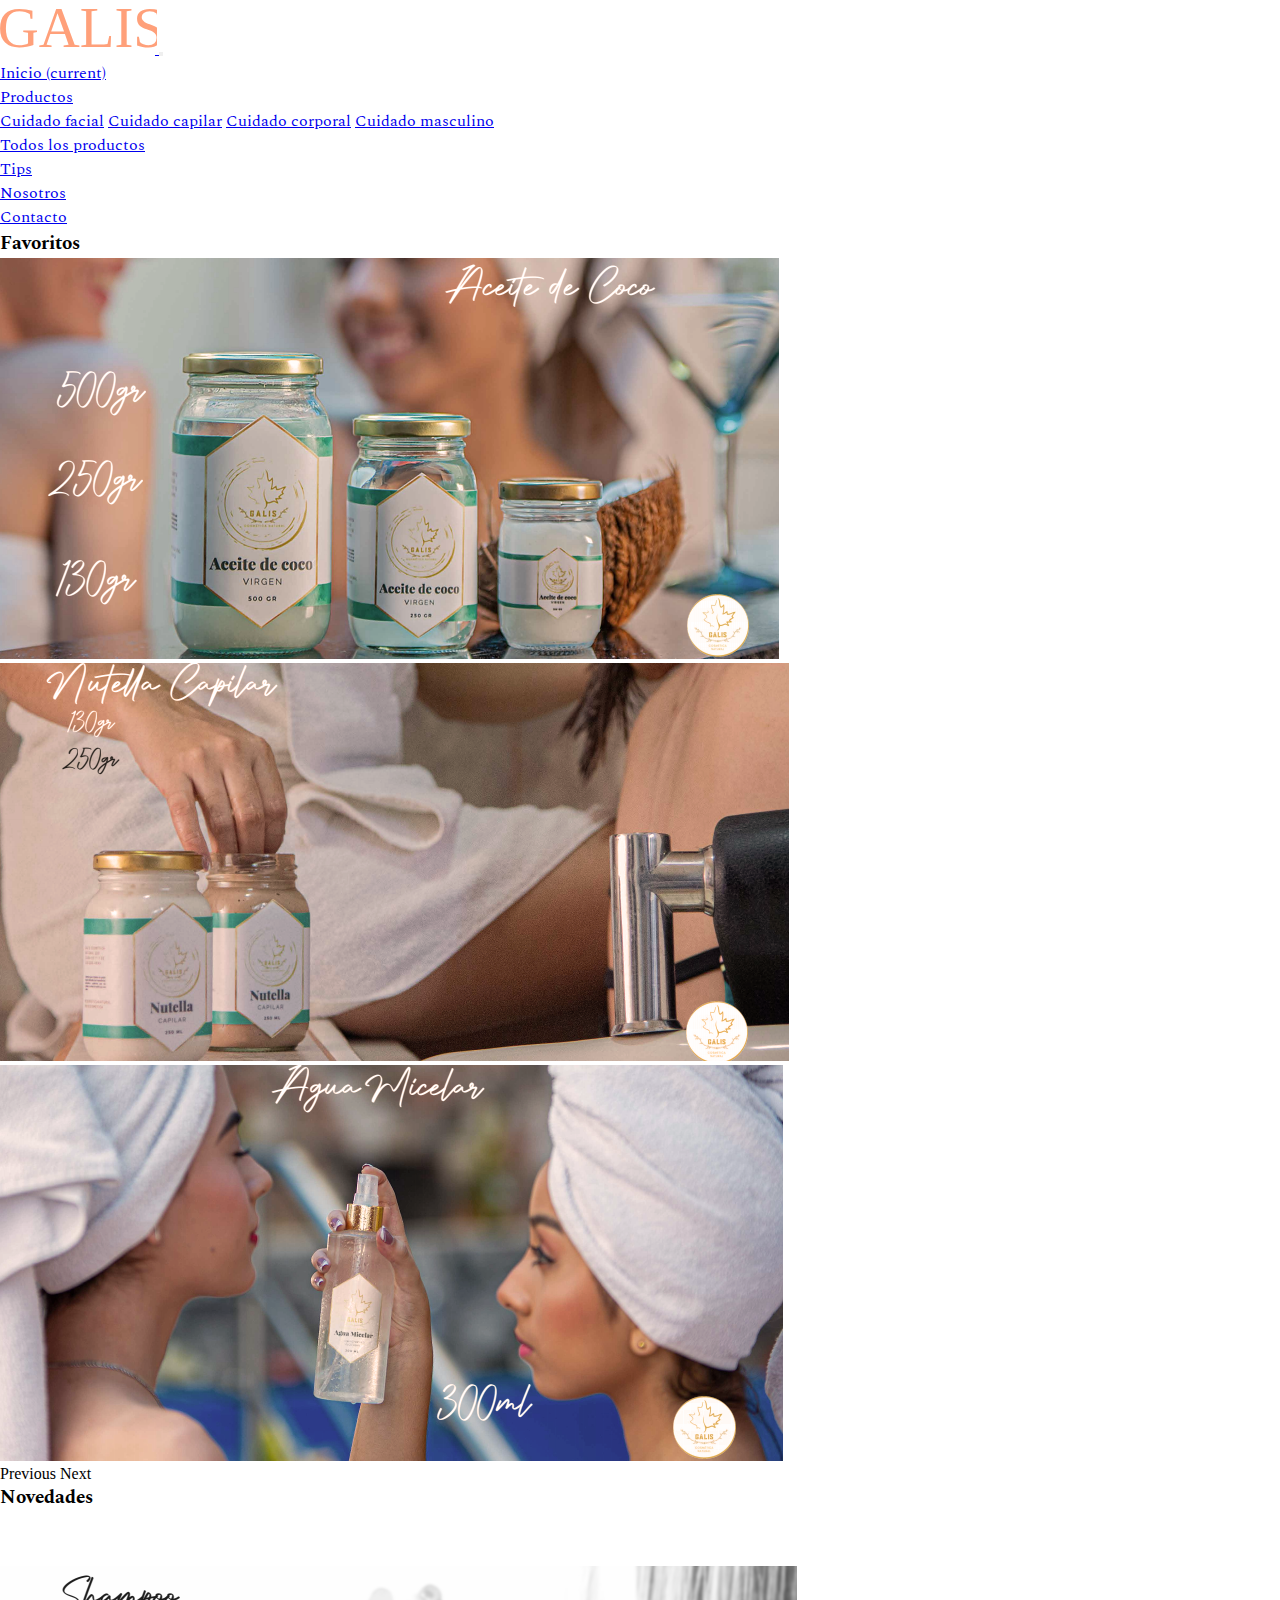
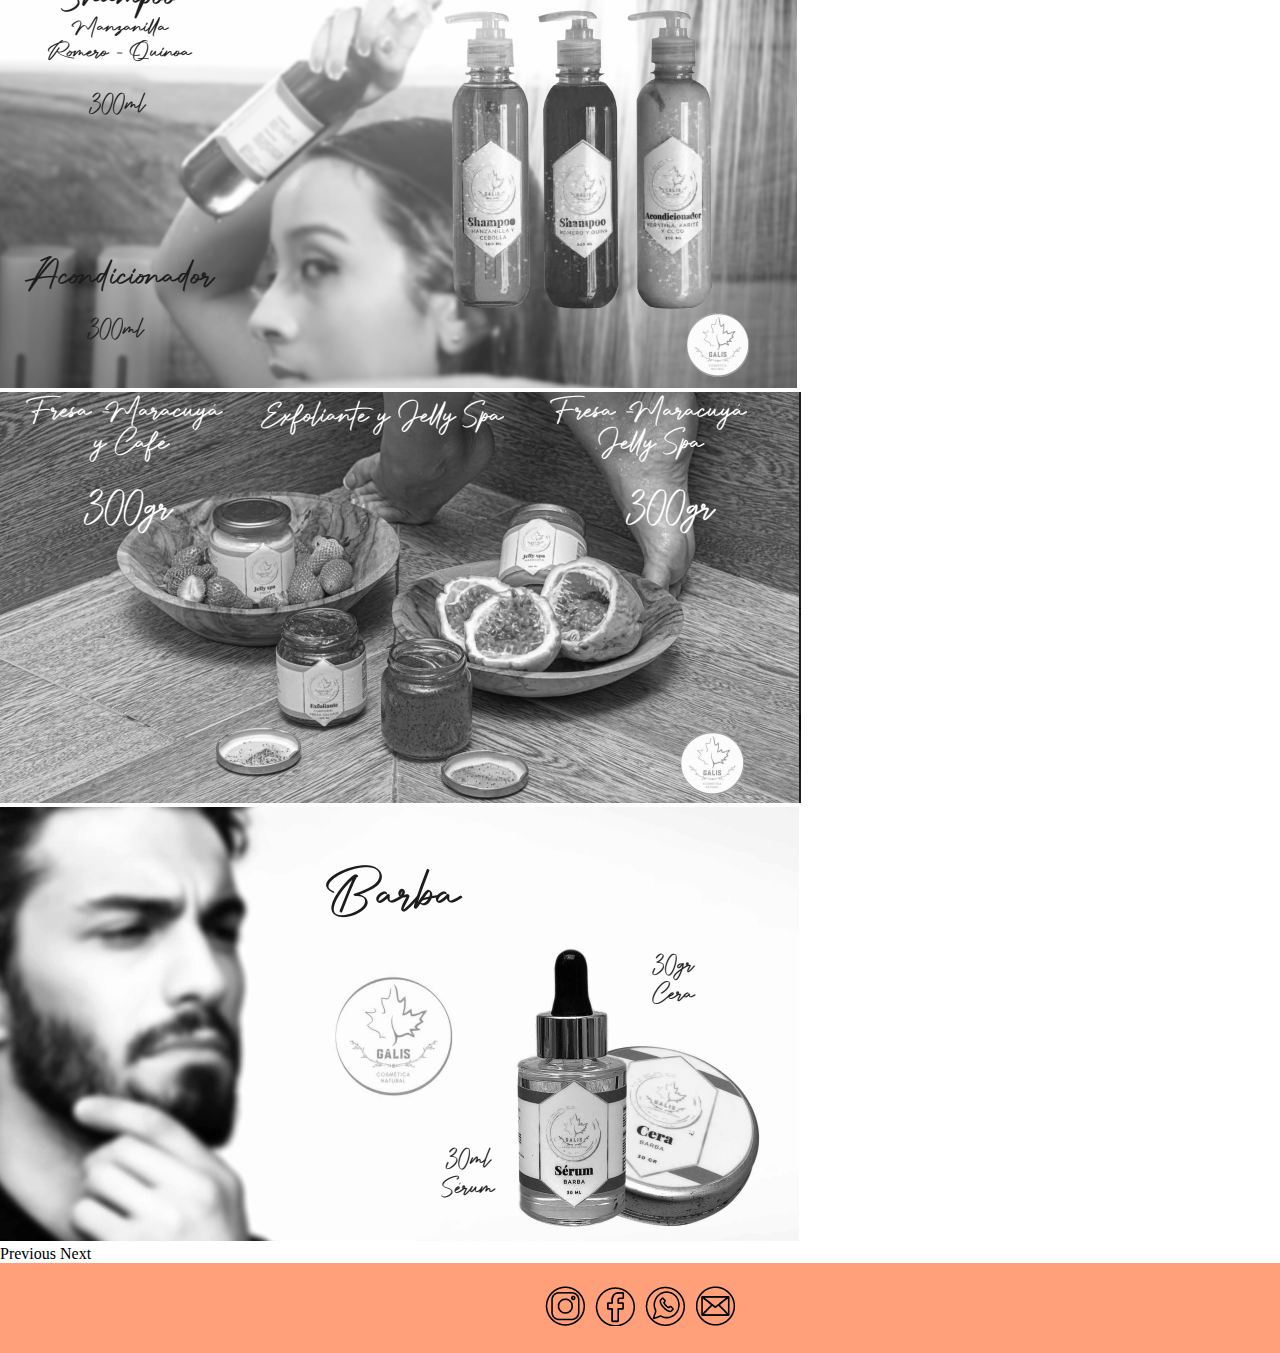
==== index.html @ bc73b0d0 "se hizo responsive el inicio" ====
<!DOCTYPE html>
<html lang="es">
<head>
	<meta charset="UTF-8">
	<meta name="viewport" content="width=device-width, initial-scale=1.0">
	<title>Galis | Cosmética Natural</title>
	<meta name="description" content="Galis es una tienda de cosmética natural que distribuiye productos para el cuidado de la piel, elaborados de manera artesanal pensando siempre en tu salud.">
	<meta name="keywords" content="galis, cosmética natural, productos artesanales, aceite de coco, agua micelar, shampoo, nutella capilar, serum para barba, exfoliantes corporales, salud, belleza.">
	<!-- favicon -->
	<link rel="icon" href="recursos/isotipogalis.svg">
	<!-- css bootstrap -->
	<link rel="stylesheet" href="https://cdn.jsdelivr.net/npm/bootstrap@4.6.0/dist/css/bootstrap.min.css" integrity="sha384-B0vP5xmATw1+K9KRQjQERJvTumQW0nPEzvF6L/Z6nronJ3oUOFUFpCjEUQouq2+l" crossorigin="anonymous">
	<!-- css personal -->
	<link rel="stylesheet" href="css/main.css">
	
</head>
<body>
	<header>
		<!-- comienza nav -->
			<nav class="navbar navbar-expand-lg navbar-light bg-light">
			  <a class="navbar-brand" href="index.html">
			  	<img src="recursos/letranegra.svg" alt="logotipo Galis">
			  </a>
			  <button class="navbar-toggler" type="button" data-toggle="collapse" data-target="#navbarSupportedContent" aria-controls="navbarSupportedContent" aria-expanded="false" aria-label="Toggle navigation">
			    <span class="navbar-toggler-icon"></span>
			  </button>

			  <div class="collapse navbar-collapse" id="navbarSupportedContent">
			    <ul class="navbar-nav ml-auto">
			      <li class="nav-item">
			        <a class="nav-link" href="index.html">Inicio <span class="sr-only">(current)</span></a>
			      </li>
			      <li class="nav-item dropdown">
			        <a class="nav-link dropdown-toggle" href="paginas/productos/index.html" id="navbarDropdown" role="button" data-toggle="dropdown" aria-haspopup="true" aria-expanded="false">
			          Productos
			        </a>
			        <div class="dropdown-menu" aria-labelledby="navbarDropdown">			          
			          <a class="dropdown-item" href="paginas/productos/cuidadofacial.html">Cuidado facial</a>
			          <a class="dropdown-item" href="paginas/productos/cuidadocapilar.html">Cuidado capilar</a>
			          <a class="dropdown-item" href="paginas/productos/cuidadocorporal.html">Cuidado corporal</a>
			          <a class="dropdown-item" href="paginas/productos/cuidadomasculino.html">Cuidado masculino</a>
			          <div class="dropdown-divider"></div>
					  <a class="dropdown-item" href="paginas/productos/index.html">Todos los productos</a>
			        </div>
			         <li class="nav-item">
			        <a class="nav-link" href="paginas/tips.html">Tips</a>
			      </li>
			       <li class="nav-item">
			        <a class="nav-link" href="paginas/nosotros.html">Nosotros</a>
			      </li>
			       <li class="nav-item">
			        <a class="nav-link" href="paginas/contacto.html">Contacto</a>
			      </li>
			      </li>			      
			    </ul>
			  </div>
			</nav>
		<!-- termina nav -->
	</header>
	<main>
	<div class="index__main--height">
		<!-- inicia carrusel favoritos-->
		<section >
			<div id="carouselExampleControls" class="carousel slide m-1" data-ride="carousel">
			  <div class="carousel-inner">
			  	<h1 class="text-center m-2">Favoritos</h1>
			    <div class="carousel-item active">
			      <img src="recursos/aceitedecococarrusel.PNG" class="d-block w-100 img-fluid" alt="aceites de coco">
			    </div>
			    <div class="carousel-item">
			      <img src="recursos/nutellacapilarcarrusel.PNG" class="d-block w-100 img-fluid" alt="nutella capilar">
			    </div>
			    <div class="carousel-item">
			      <img src="recursos/aguamicelarcarrusel.PNG" class="d-block w-100 img-fluid" alt="agua micelar">
			    </div>
			  </div>
			  <a class="carousel-control-prev" href="#carouselExampleControls" role="button" data-slide="prev">
			    <span class="carousel-control-prev-icon" aria-hidden="true"></span>
			    <span class="sr-only">Previous</span>
			  </a>
			  <a class="carousel-control-next" href="#carouselExampleControls" role="button" data-slide="next">
			    <span class="carousel-control-next-icon" aria-hidden="true"></span>
			    <span class="sr-only">Next</span>
			  </a>
			</div>
		</section>
		<!-- termina carrusel favoritos-->

		<!-- inicia carrusel novedades-->
		<section >
			<div id="carouselExampleIndicators" class="carousel slide m-1" data-ride="carousel">
				<h2 class="text-center m-2">Novedades</h2>
			  <ol class="carousel-indicators">
			    <li data-target="#carouselExampleIndicators" data-slide-to="0" class="active"></li>
			    <li data-target="#carouselExampleIndicators" data-slide-to="1"></li>
			    <li data-target="#carouselExampleIndicators" data-slide-to="2"></li>
			  </ol>
			  <div class="carousel-inner">
			    <div class="carousel-item active">
			      <img src="recursos/shampoocarrusel.png" class="d-block w-100 img-fluid" alt="shampoo artesnal">
			    </div>
			    <div class="carousel-item">
			      <img src="recursos/exfoliantescorporalescarrusel.png" class="d-block w-100 img-fluid" alt="exfoliantes corporales">
			    </div>
			    <div class="carousel-item">
			      <img src="recursos/serumbarbacarrusel.png" class="d-block w-100 img-fluid" alt="serum para barba">
			    </div>
			  </div>
			  <a class="carousel-control-prev" href="#carouselExampleIndicators" role="button" data-slide="prev">
			    <span class="carousel-control-prev-icon" aria-hidden="true"></span>
			    <span class="sr-only">Previous</span>
			  </a>
			  <a class="carousel-control-next" href="#carouselExampleIndicators" role="button" data-slide="next">
			    <span class="carousel-control-next-icon" aria-hidden="true"></span>
			    <span class="sr-only">Next</span>
			  </a>
			</div>
		</section>
		<!-- termina carrusel novedades-->
	</div>
	</main>
	<footer>
		<!-- inician inconos -->
		<section>
			<a href="https://www.instagram.com/galistiendaonline/?hl=es-la" target="_plant"><img src="recursos/iconoinstagram.png" alt="icono instagram"></a>
			<a href="https://www.facebook.com/galistiendaonline-107827450913265" target="_plant"><img src="recursos/iconofacebook.png" alt="icono facebook"></a>
			<a href="https://api.whatsapp.com/send/?phone=573147362661&text&app_absent=0" target="_plant"><img src="recursos/iconowhatsapp.png" alt="icono whatsapp"></a>
			<a href="mailto:galiscosmeticanatural@gmail.com" target="_plant"><img src="recursos/iconocorreo.png" alt="icono correo"></a>
		</section>
		<!-- terminan iconos -->
	</footer>
	<!-- scripts jQuery - JavaScript -->
	<script src="https://code.jquery.com/jquery-3.5.1.slim.min.js" integrity="sha384-DfXdz2htPH0lsSSs5nCTpuj/zy4C+OGpamoFVy38MVBnE+IbbVYUew+OrCXaRkfj" crossorigin="anonymous"></script>
	<script src="https://cdn.jsdelivr.net/npm/bootstrap@4.6.0/dist/js/bootstrap.bundle.min.js" integrity="sha384-Piv4xVNRyMGpqkS2by6br4gNJ7DXjqk09RmUpJ8jgGtD7zP9yug3goQfGII0yAns" crossorigin="anonymous"></script>
</body>
</html>
---- css/main.css ----
/* reset */
@import url("https://fonts.googleapis.com/css2?family=Karla:ital,wght@0,300;0,500;0,700;1,300&family=Spectral:ital,wght@0,200;0,400;0,500;0,700;1,400&display=swap");
* {
  margin: 0;
  padding: 0; }

/* variables */
/* imports */
/* header */
header nav {
  font-family: "Spectral", serif; }
  header nav a img {
    height: 6vh; }
    header nav a img:hover {
      transform: scale(1.03, 1.03);
      transition: 0.5s; }

/* index productos */
main section a {
  text-decoration: none;
  color: black;
  text-transform: none; }

.products {
  display: grid;
  grid-template-columns: repeat(2, 1fr);
  grid-template-rows: repeat(5, 1fr);
  grid-column-gap: 10px;
  grid-row-gap: 10px;
  justify-items: center;
  align-items: center;
  margin: 20px; }

.products__image--size {
  width: 45vw;
  border-radius: 10px; }
  .products__image--size:hover {
    transform: scale(1.02, 1.02);
    transition: 0.5s; }

.products__paragraph--boxmodeling {
  font-family: "Karla", sans-serif;
  font-size: 1em;
  text-align: center;
  text-transform: capitalize; }

@media only screen and (min-width: 770px) {
  .products {
    grid-template-columns: repeat(3, 1fr);
    grid-template-rows: repeat(4, 1fr); }
  .products__image--size {
    width: 30vw; } }

@media only screen and (min-width: 1200px) {
  .products {
    grid-template-columns: repeat(4, 1fr);
    grid-template-rows: repeat(3, 1fr); }
  .products__image--size {
    width: 18vw; } }

/*  */
/*index*/
.index__main--height {
  height: 79vh; }

@media only screen and (min-width: 351px) {
  .index__main--height {
    height: auto; } }

/* titulos */
h1, h2 {
  font-family: "Spectral", serif;
  font-size: 1.2em;
  text-align: left; }

h3 {
  font-family: "Spectral", serif;
  font-size: 1.4em;
  text-transform: capitalize;
  text-align: left;
  font-weight: 600;
  color: #FFA07A; }

/* decoracion de parrafos */
.decoration__p {
  font-family: "Spectral", serif;
  font-weight: 600;
  font-size: 1.2em;
  color: #FFA07A;
  text-transform: capitalize; }

/* pagina error 404 */
.bg--error404 {
  background-image: url(../recursos/error404sm.gif);
  background-size: cover;
  height: 100vh; }

.heigth--100 {
  height: 100vh; }

.btn--position {
  display: flex;
  justify-content: center;
  align-items: flex-end; }

.footer--background {
  background-color: #EDF2DA; }

@media only screen and (min-width: 1200px) {
  .bg--error404 {
    background-image: url(../recursos/error404xl.gif);
    background-size: cover;
    height: 100vh; } }

/* footer */
footer {
  background-color: #FFA07A;
  height: 10vh; }
  footer section {
    height: 100%;
    display: flex;
    justify-content: center;
    align-items: center; }
    footer section img {
      margin: 5px; }
      footer section img:hover {
        transform: scale(1.02, 1.02);
        transition: 0.5s; }
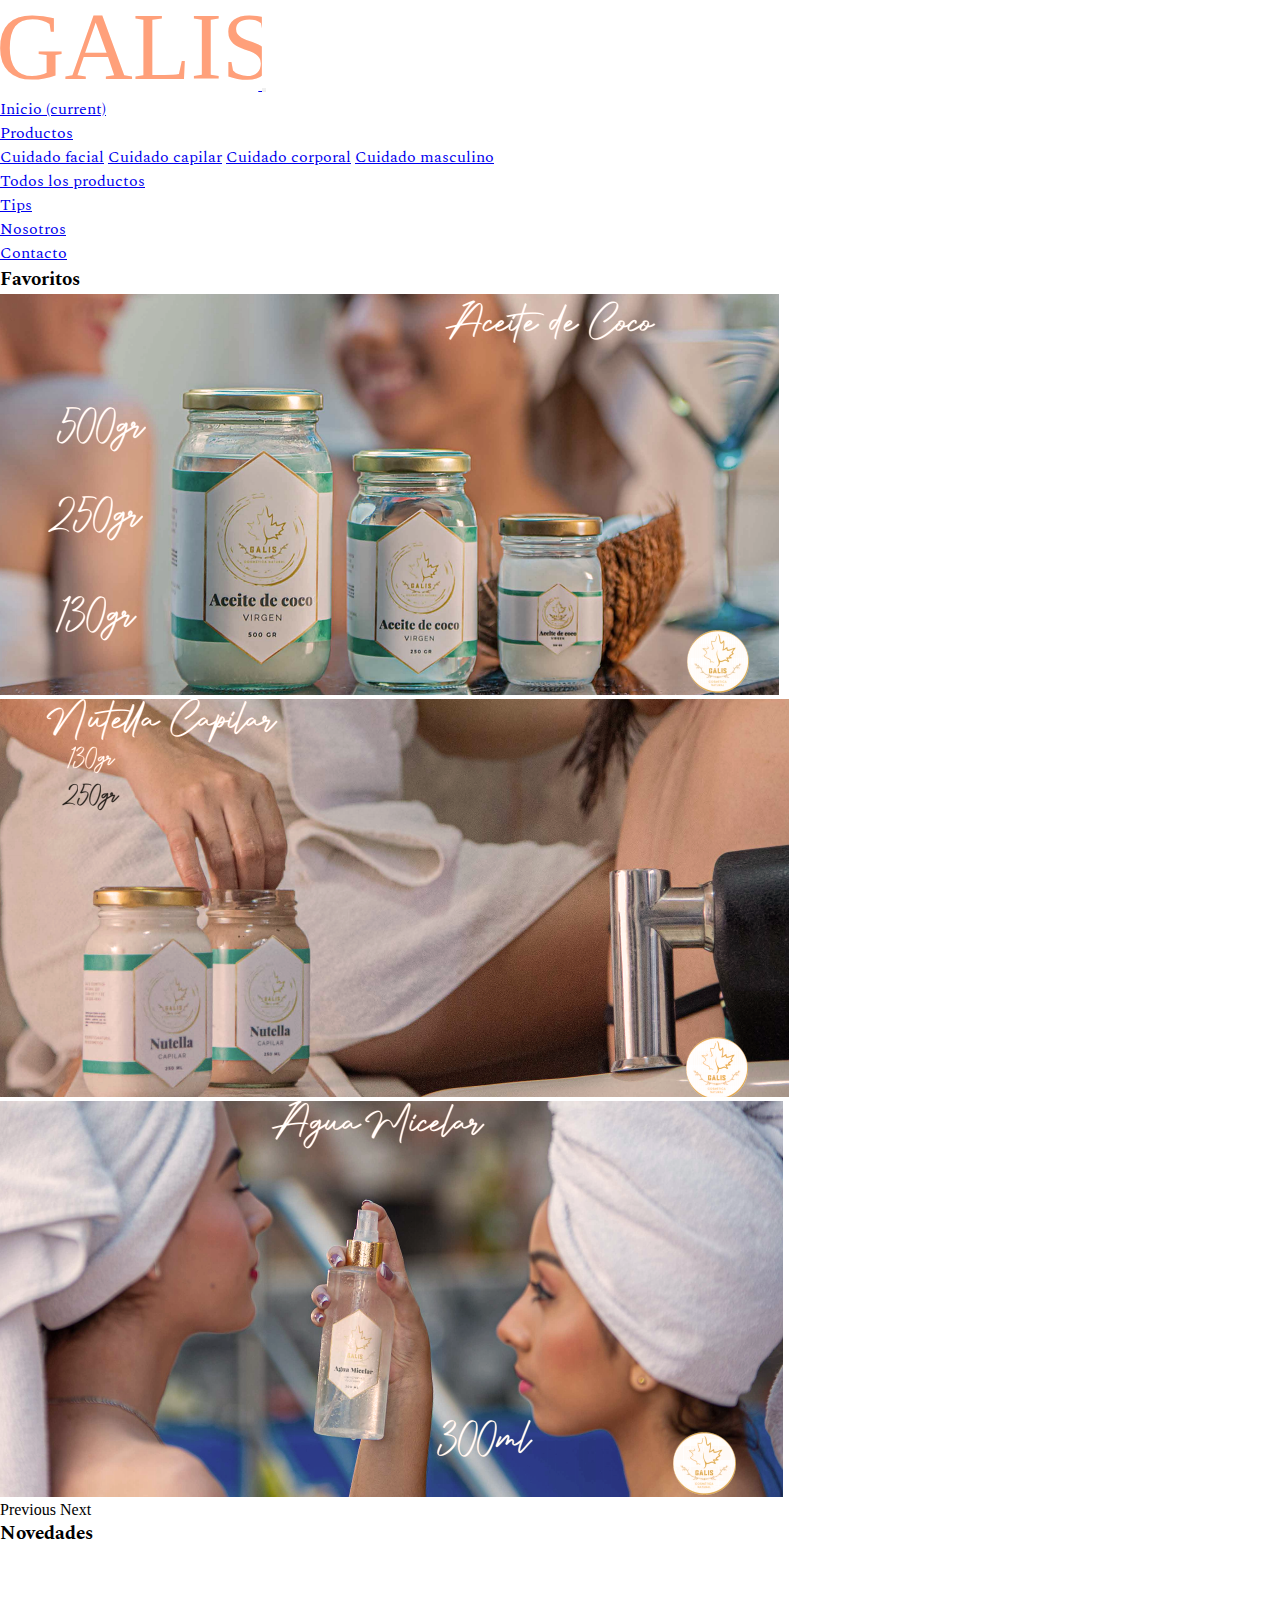
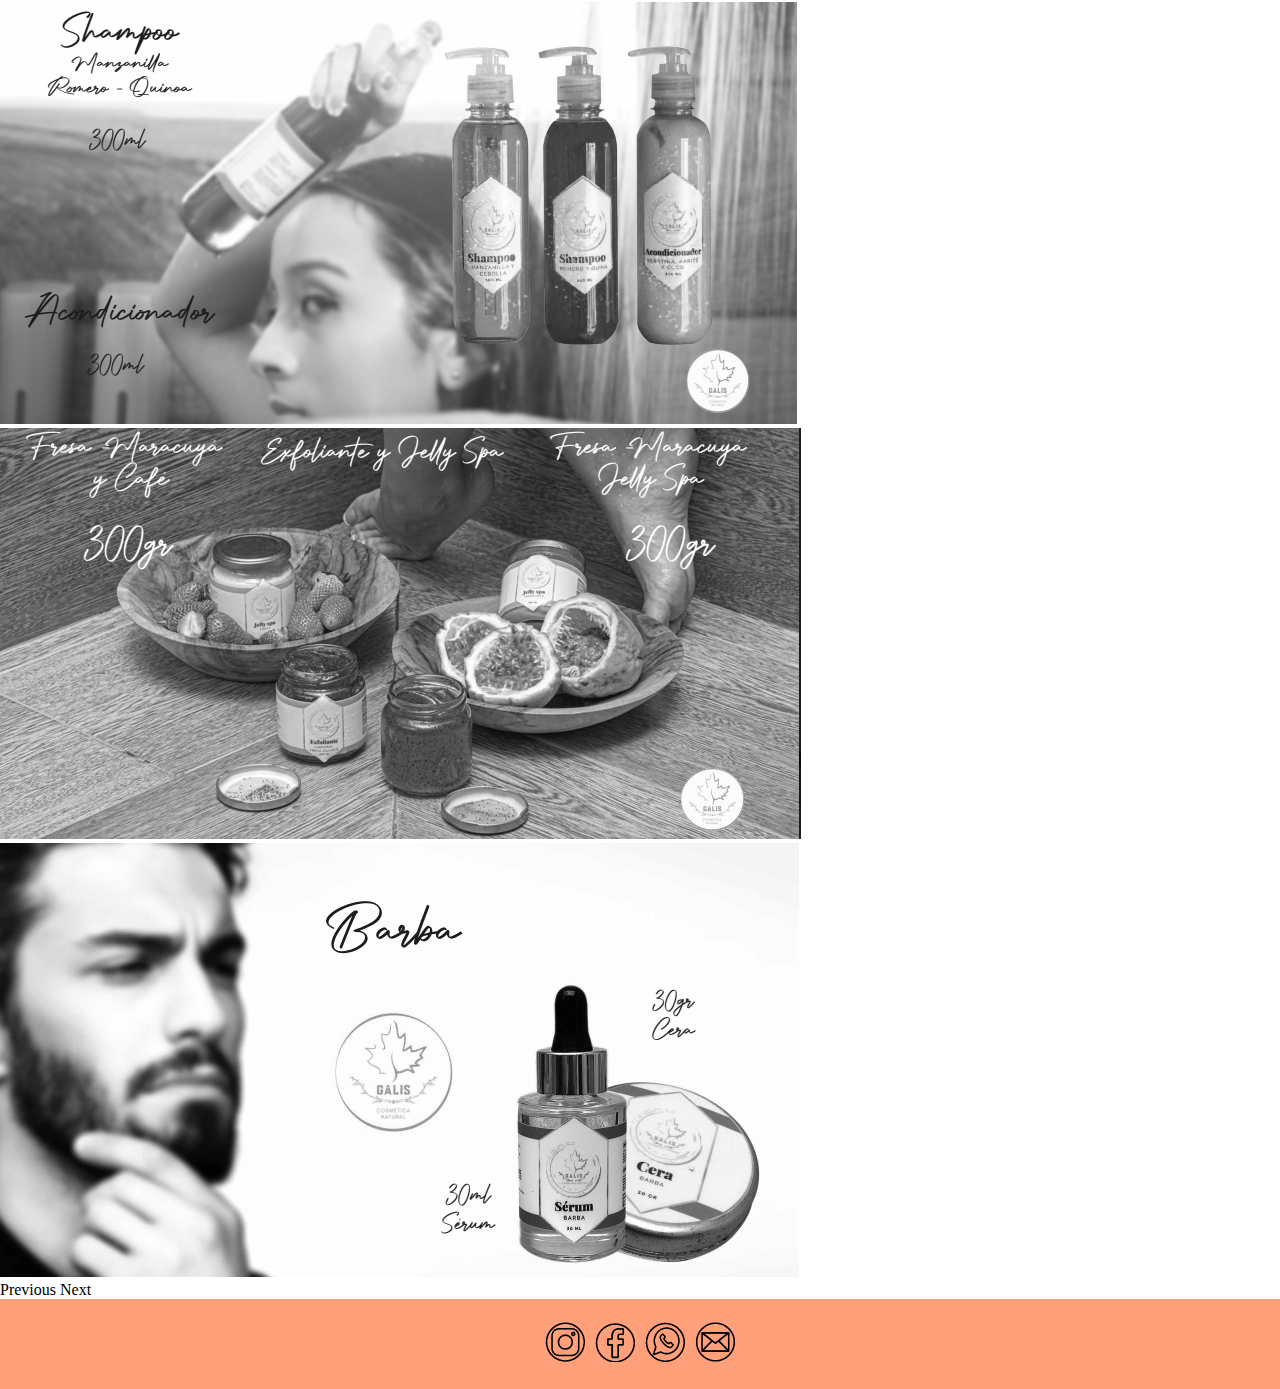
==== commit 1a1b06f6: "se agrego contenido a tips y se hicieron responsive todas las paginas de productos" ====
--- a/index.html
+++ b/index.html
@@ -61,17 +61,17 @@
 	<div class="index__main--height">
 		<!-- inicia carrusel favoritos-->
 		<section >
-			<div id="carouselExampleControls" class="carousel slide m-1" data-ride="carousel">
+			<div id="carouselExampleControls" class="carousel slide m-1 mx-2" data-ride="carousel">
 			  <div class="carousel-inner">
 			  	<h1 class="text-center m-2">Favoritos</h1>
 			    <div class="carousel-item active">
-			      <img src="recursos/aceitedecococarrusel.PNG" class="d-block w-100 img-fluid" alt="aceites de coco">
+			      <img src="recursos/aceitedecococarrusel.PNG" class="d-block w-100 img-fluid rounded" alt="aceites de coco">
 			    </div>
 			    <div class="carousel-item">
-			      <img src="recursos/nutellacapilarcarrusel.PNG" class="d-block w-100 img-fluid" alt="nutella capilar">
+			      <img src="recursos/nutellacapilarcarrusel.PNG" class="d-block w-100 img-fluid rounded" alt="nutella capilar">
 			    </div>
 			    <div class="carousel-item">
-			      <img src="recursos/aguamicelarcarrusel.PNG" class="d-block w-100 img-fluid" alt="agua micelar">
+			      <img src="recursos/aguamicelarcarrusel.PNG" class="d-block w-100 img-fluid rounded" alt="agua micelar">
 			    </div>
 			  </div>
 			  <a class="carousel-control-prev" href="#carouselExampleControls" role="button" data-slide="prev">
@@ -88,7 +88,7 @@
 
 		<!-- inicia carrusel novedades-->
 		<section >
-			<div id="carouselExampleIndicators" class="carousel slide m-1" data-ride="carousel">
+			<div id="carouselExampleIndicators" class="carousel slide m-1 mx-2" data-ride="carousel">
 				<h2 class="text-center m-2">Novedades</h2>
 			  <ol class="carousel-indicators">
 			    <li data-target="#carouselExampleIndicators" data-slide-to="0" class="active"></li>
@@ -97,13 +97,13 @@
 			  </ol>
 			  <div class="carousel-inner">
 			    <div class="carousel-item active">
-			      <img src="recursos/shampoocarrusel.png" class="d-block w-100 img-fluid" alt="shampoo artesnal">
+			      <img src="recursos/shampoocarrusel.png" class="d-block w-100 img-fluid rounded" alt="shampoo artesnal">
 			    </div>
 			    <div class="carousel-item">
-			      <img src="recursos/exfoliantescorporalescarrusel.png" class="d-block w-100 img-fluid" alt="exfoliantes corporales">
+			      <img src="recursos/exfoliantescorporalescarrusel.png" class="d-block w-100 img-fluid rounded" alt="exfoliantes corporales">
 			    </div>
 			    <div class="carousel-item">
-			      <img src="recursos/serumbarbacarrusel.png" class="d-block w-100 img-fluid" alt="serum para barba">
+			      <img src="recursos/serumbarbacarrusel.png" class="d-block w-100 img-fluid rounded" alt="serum para barba">
 			    </div>
 			  </div>
 			  <a class="carousel-control-prev" href="#carouselExampleIndicators" role="button" data-slide="prev">
--- a/css/main.css
+++ b/css/main.css
@@ -7,13 +7,27 @@
 /* variables */
 /* imports */
 /* header */
-header nav {
-  font-family: "Spectral", serif; }
+header {
+  width: 100vw; }
+  header nav {
+    font-family: "Spectral", serif; }
+    header nav a img {
+      height: 6vh; }
+      header nav a img:hover {
+        transform: scale(1.03, 1.03);
+        transition: 0.5s; }
+
+@media only screen and (min-width: 450px) {
   header nav a img {
-    height: 6vh; }
-    header nav a img:hover {
-      transform: scale(1.03, 1.03);
-      transition: 0.5s; }
+    height: 7vh; } }
+
+@media only screen and (min-width: 600px) {
+  header nav a img {
+    height: 9vh; } }
+
+@media only screen and (min-width: 1200px) {
+  header nav a img {
+    height: 10vh; } }
 
 /* index productos */
 main section a {
@@ -21,47 +35,20 @@
   color: black;
   text-transform: none; }
 
-.products {
-  display: grid;
-  grid-template-columns: repeat(2, 1fr);
-  grid-template-rows: repeat(5, 1fr);
-  grid-column-gap: 10px;
-  grid-row-gap: 10px;
-  justify-items: center;
-  align-items: center;
-  margin: 20px; }
+.main__productos--height {
+  height: auto; }
 
-.products__image--size {
-  width: 45vw;
-  border-radius: 10px; }
-  .products__image--size:hover {
-    transform: scale(1.02, 1.02);
-    transition: 0.5s; }
+@media only screen and (min-width: 1000px) {
+  .main__productos--height {
+    height: 76vh; } }
 
-.products__paragraph--boxmodeling {
-  font-family: "Karla", sans-serif;
-  font-size: 1em;
-  text-align: center;
-  text-transform: capitalize; }
+.card__productos--animaocion:hover {
+  transform: scale(1.01, 1.01);
+  transition: 0.5s; }
 
-@media only screen and (min-width: 770px) {
-  .products {
-    grid-template-columns: repeat(3, 1fr);
-    grid-template-rows: repeat(4, 1fr); }
-  .products__image--size {
-    width: 30vw; } }
-
-@media only screen and (min-width: 1200px) {
-  .products {
-    grid-template-columns: repeat(4, 1fr);
-    grid-template-rows: repeat(3, 1fr); }
-  .products__image--size {
-    width: 18vw; } }
-
-/*  */
 /*index*/
 .index__main--height {
-  height: 79vh; }
+  height: 85vh; }
 
 @media only screen and (min-width: 351px) {
   .index__main--height {
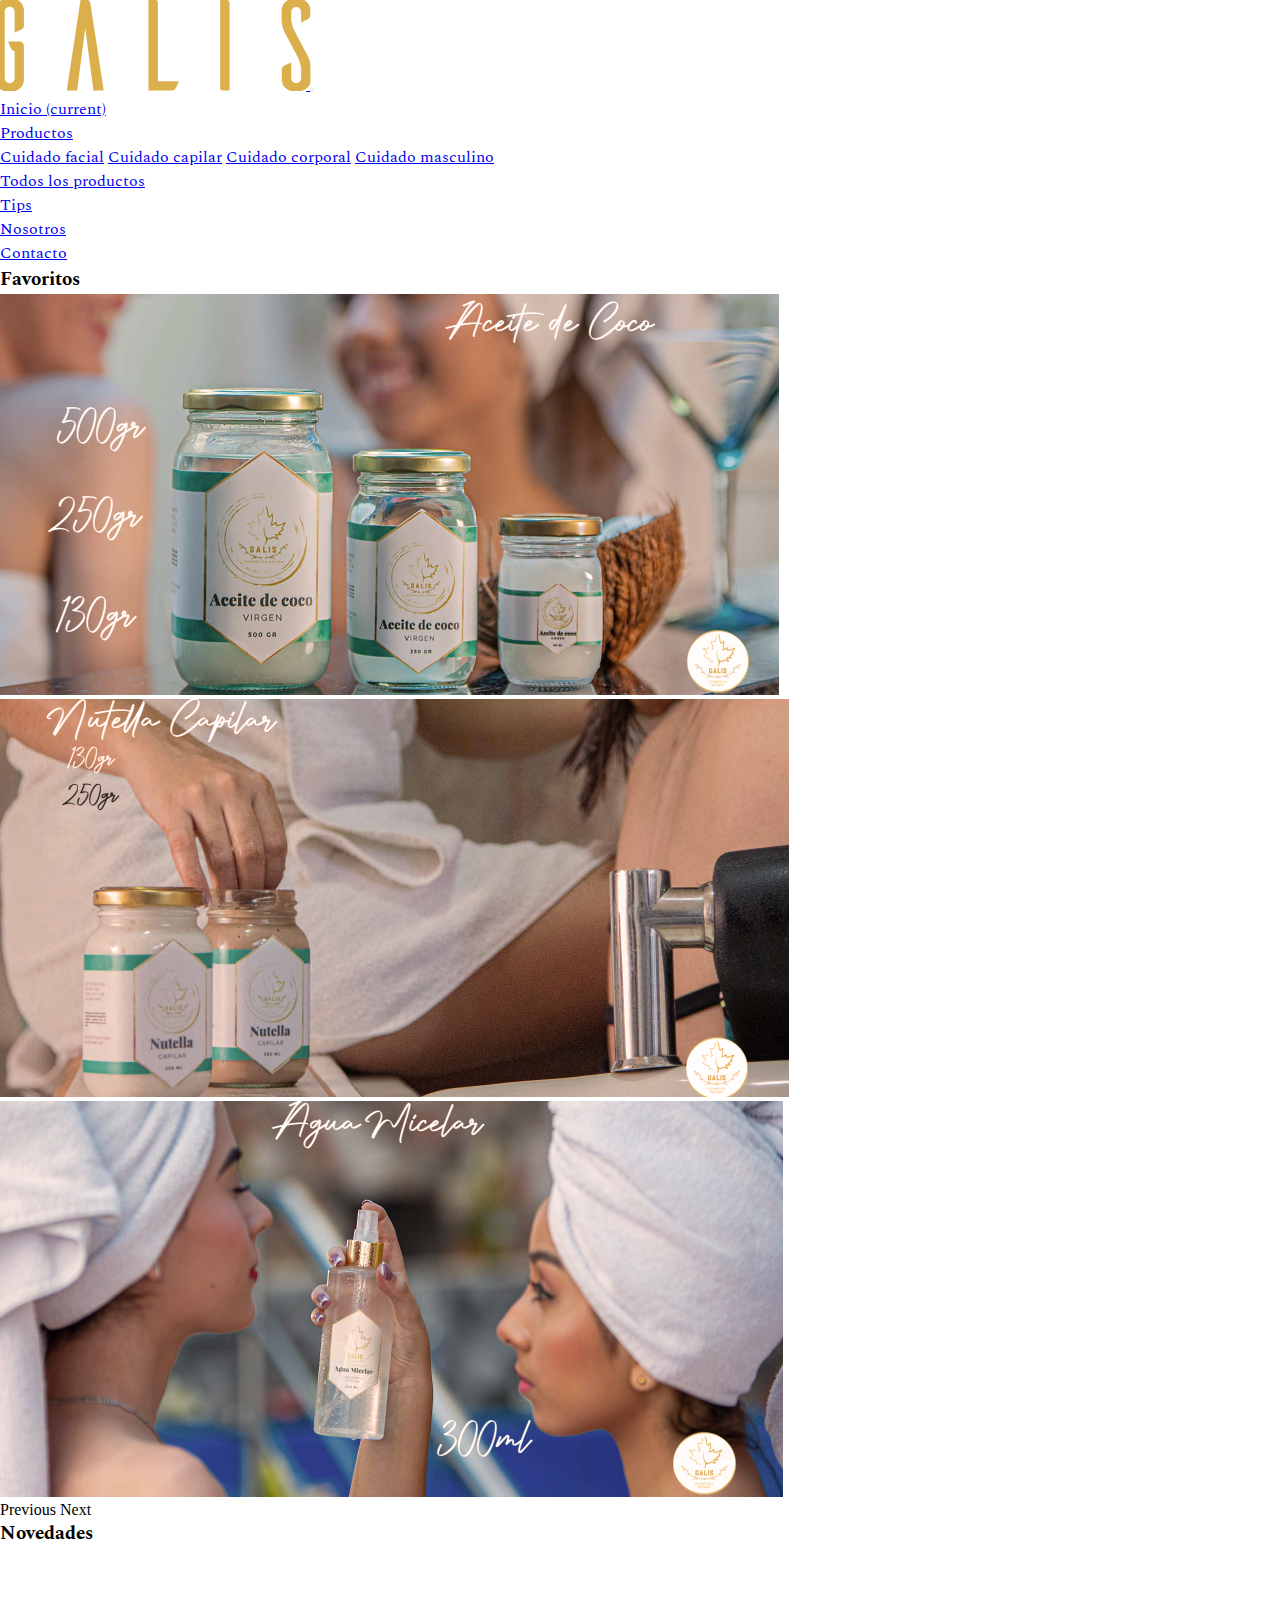
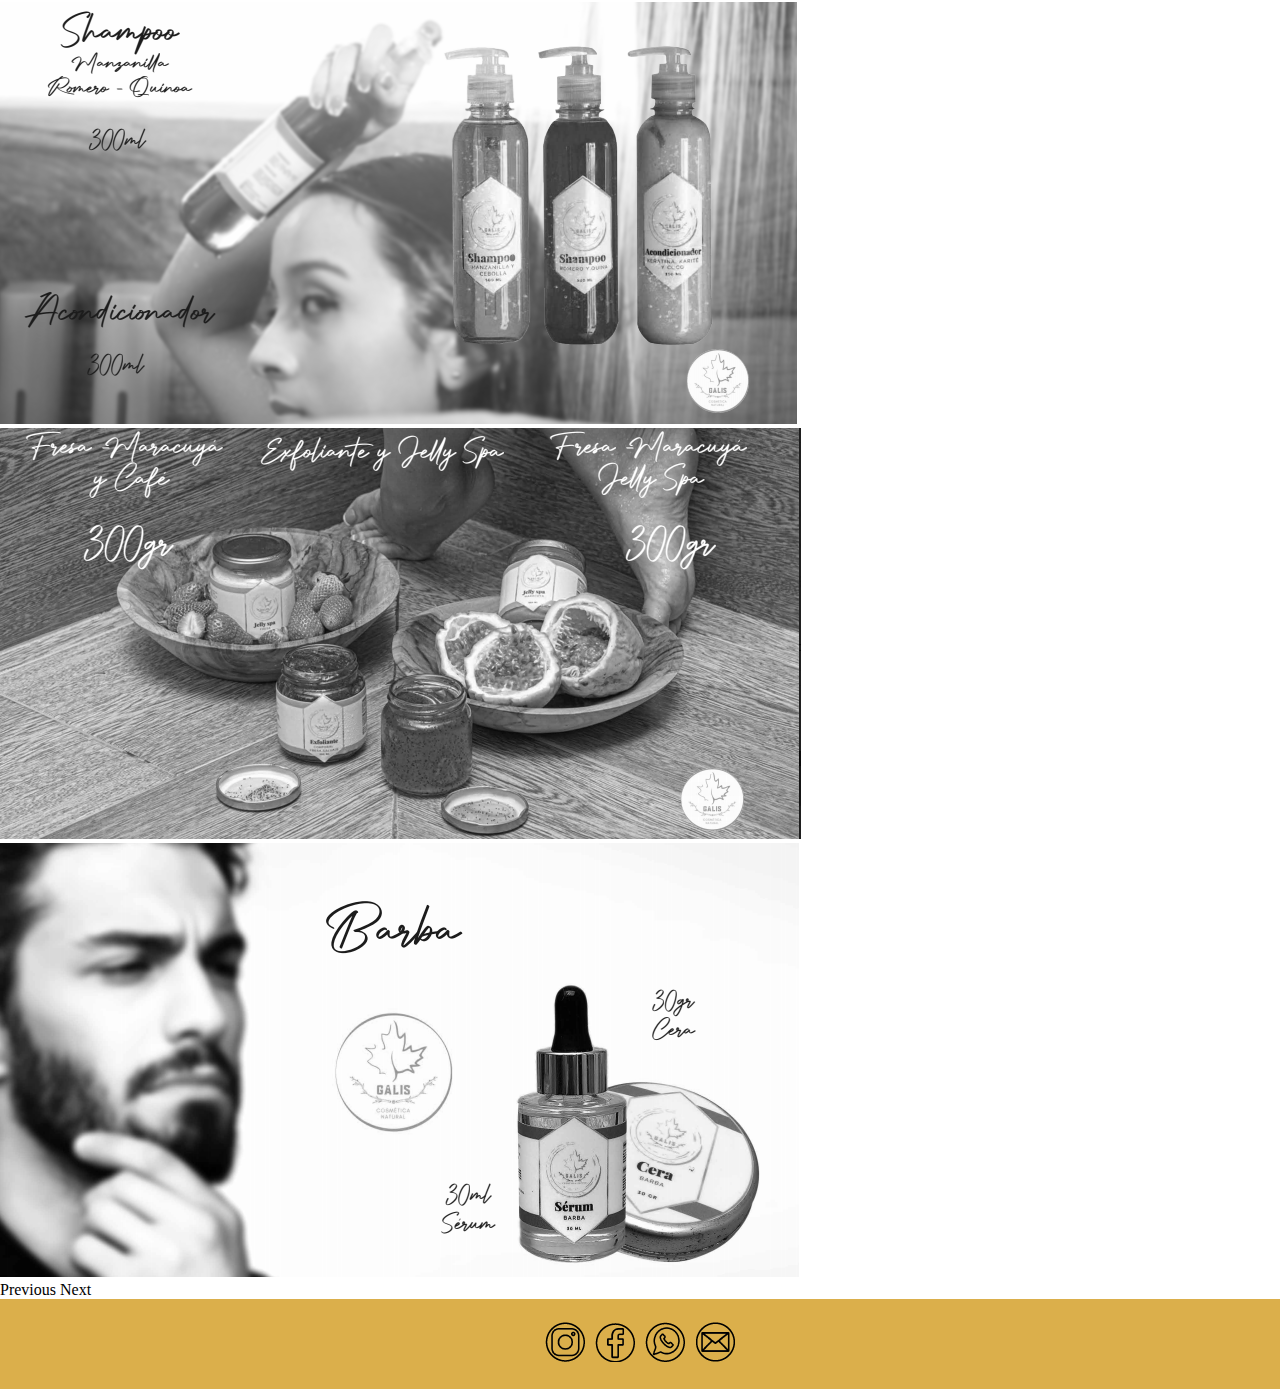
==== commit bc49ace8: "se cambio color de pagina y logo" ====
--- a/index.html
+++ b/index.html
@@ -19,7 +19,7 @@
 		<!-- comienza nav -->
 			<nav class="navbar navbar-expand-lg navbar-light bg-light">
 			  <a class="navbar-brand" href="index.html">
-			  	<img src="recursos/letranegra.svg" alt="logotipo Galis">
+			  	<img src="recursos/logotipogalis.svg" alt="logotipo Galis">
 			  </a>
 			  <button class="navbar-toggler" type="button" data-toggle="collapse" data-target="#navbarSupportedContent" aria-controls="navbarSupportedContent" aria-expanded="false" aria-label="Toggle navigation">
 			    <span class="navbar-toggler-icon"></span>
--- a/css/main.css
+++ b/css/main.css
@@ -66,14 +66,14 @@
   text-transform: capitalize;
   text-align: left;
   font-weight: 600;
-  color: #FFA07A; }
+  color: #DBAF4B; }
 
 /* decoracion de parrafos */
 .decoration__p {
   font-family: "Spectral", serif;
   font-weight: 600;
   font-size: 1.2em;
-  color: #FFA07A;
+  color: #DBAF4B;
   text-transform: capitalize; }
 
 /* pagina error 404 */
@@ -101,7 +101,7 @@
 
 /* footer */
 footer {
-  background-color: #FFA07A;
+  background-color: #DBAF4B;
   height: 10vh; }
   footer section {
     height: 100%;
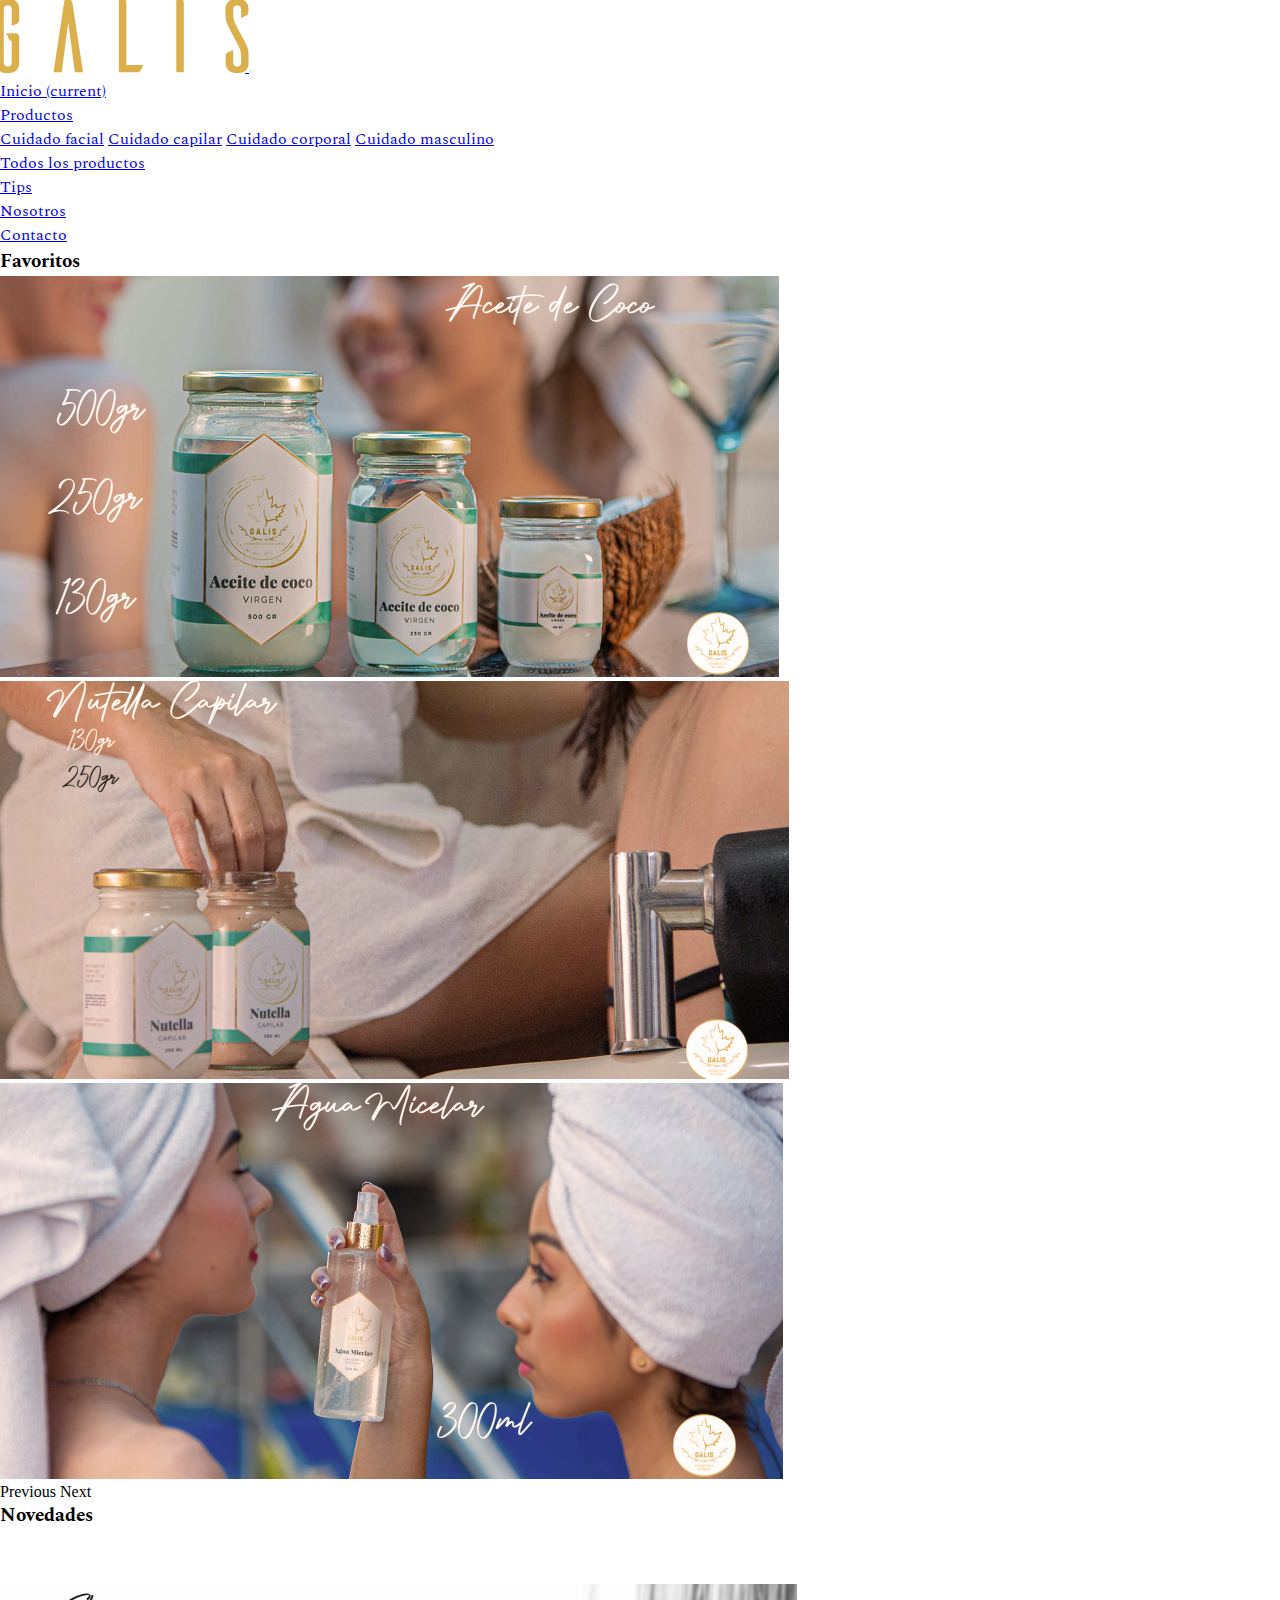
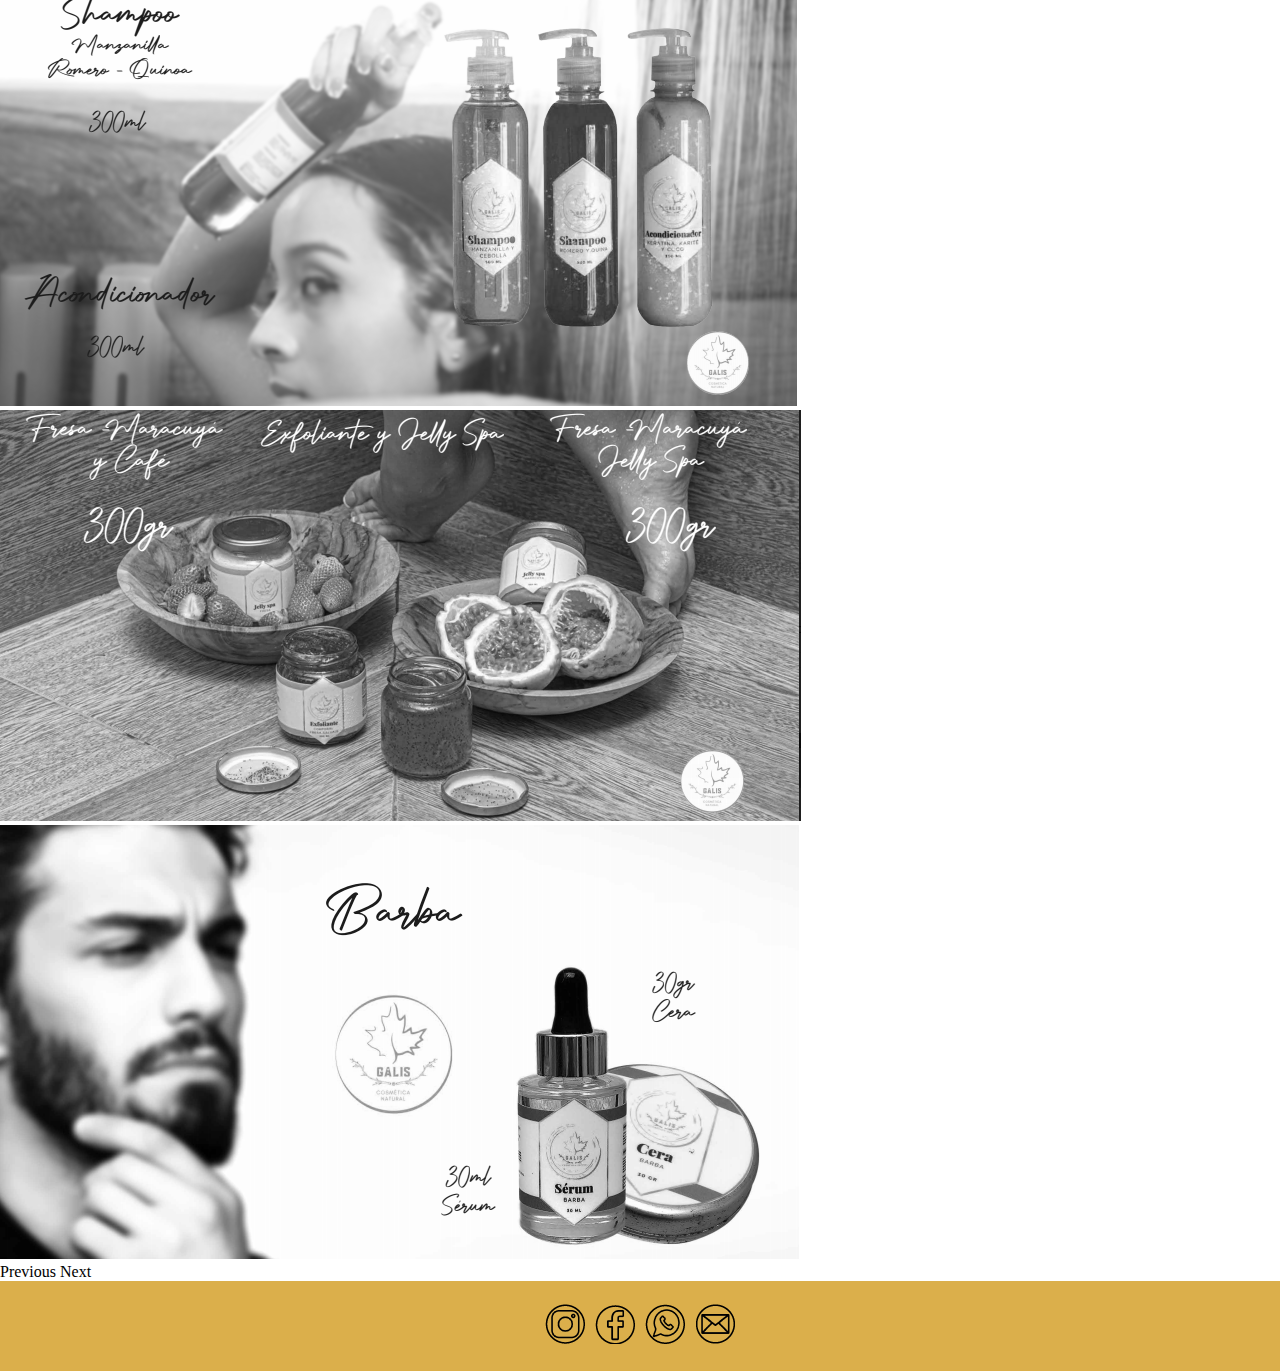
==== commit 16dfe30d: "se corrigieron errores el responsive del index" ====
--- a/index.html
+++ b/index.html
@@ -19,7 +19,7 @@
 		<!-- comienza nav -->
 			<nav class="navbar navbar-expand-lg navbar-light bg-light">
 			  <a class="navbar-brand" href="index.html">
-			  	<img src="recursos/logotipogalis.svg" alt="logotipo Galis">
+			  	<img src="recursos/logotipogalis.svg" class="logo--size" alt="logotipo Galis">
 			  </a>
 			  <button class="navbar-toggler" type="button" data-toggle="collapse" data-target="#navbarSupportedContent" aria-controls="navbarSupportedContent" aria-expanded="false" aria-label="Toggle navigation">
 			    <span class="navbar-toggler-icon"></span>
--- a/css/main.css
+++ b/css/main.css
@@ -11,23 +11,24 @@
   width: 100vw; }
   header nav {
     font-family: "Spectral", serif; }
-    header nav a img {
-      height: 6vh; }
-      header nav a img:hover {
-        transform: scale(1.03, 1.03);
-        transition: 0.5s; }
+    header nav a img:hover {
+      transform: scale(1.03, 1.03);
+      transition: 0.5s; }
+
+.logo--size {
+  height: 5vh; }
 
 @media only screen and (min-width: 450px) {
-  header nav a img {
+  .logo--size {
+    height: 6vh; } }
+
+@media only screen and (min-width: 600px) {
+  .logo--size {
     height: 7vh; } }
 
-@media only screen and (min-width: 600px) {
-  header nav a img {
-    height: 9vh; } }
-
 @media only screen and (min-width: 1200px) {
-  header nav a img {
-    height: 10vh; } }
+  .logo--size {
+    height: 8vh; } }
 
 /* index productos */
 main section a {
@@ -48,7 +49,7 @@
 
 /*index*/
 .index__main--height {
-  height: 85vh; }
+  height: 88vh; }
 
 @media only screen and (min-width: 351px) {
   .index__main--height {
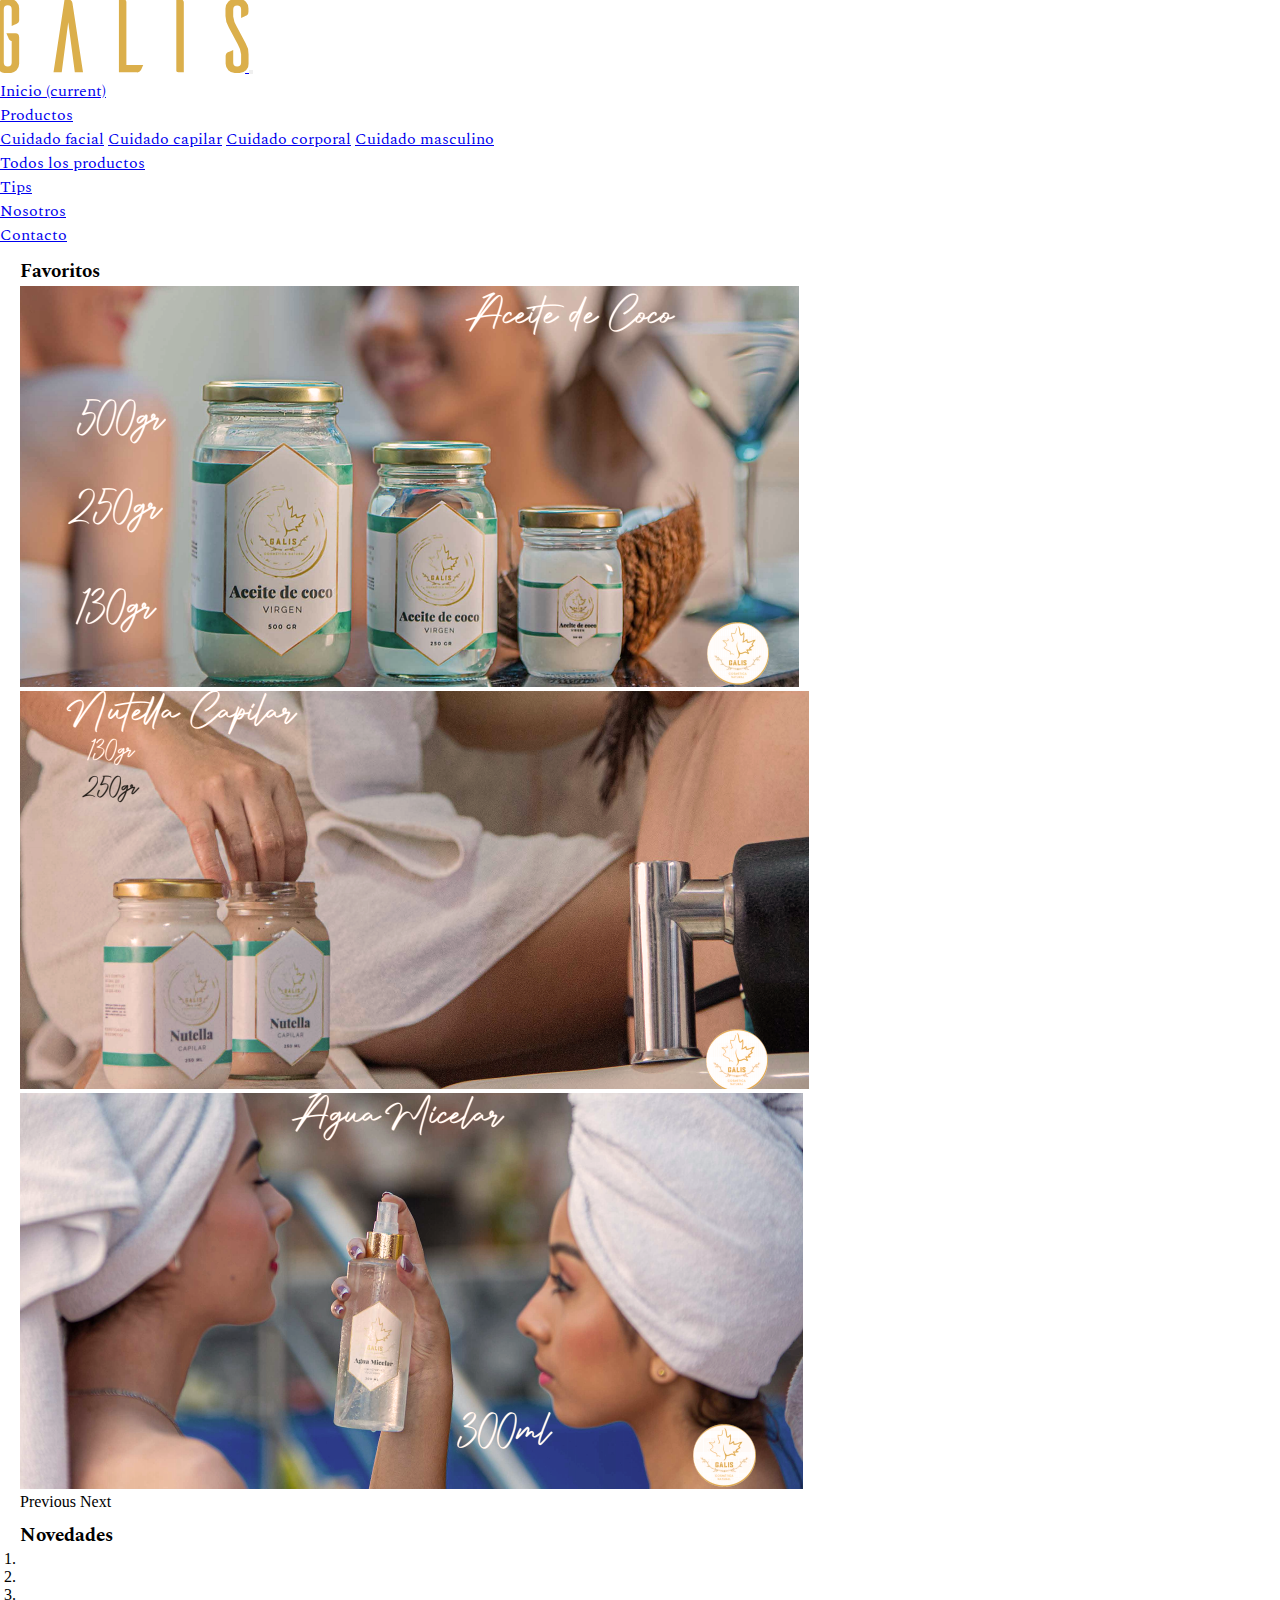
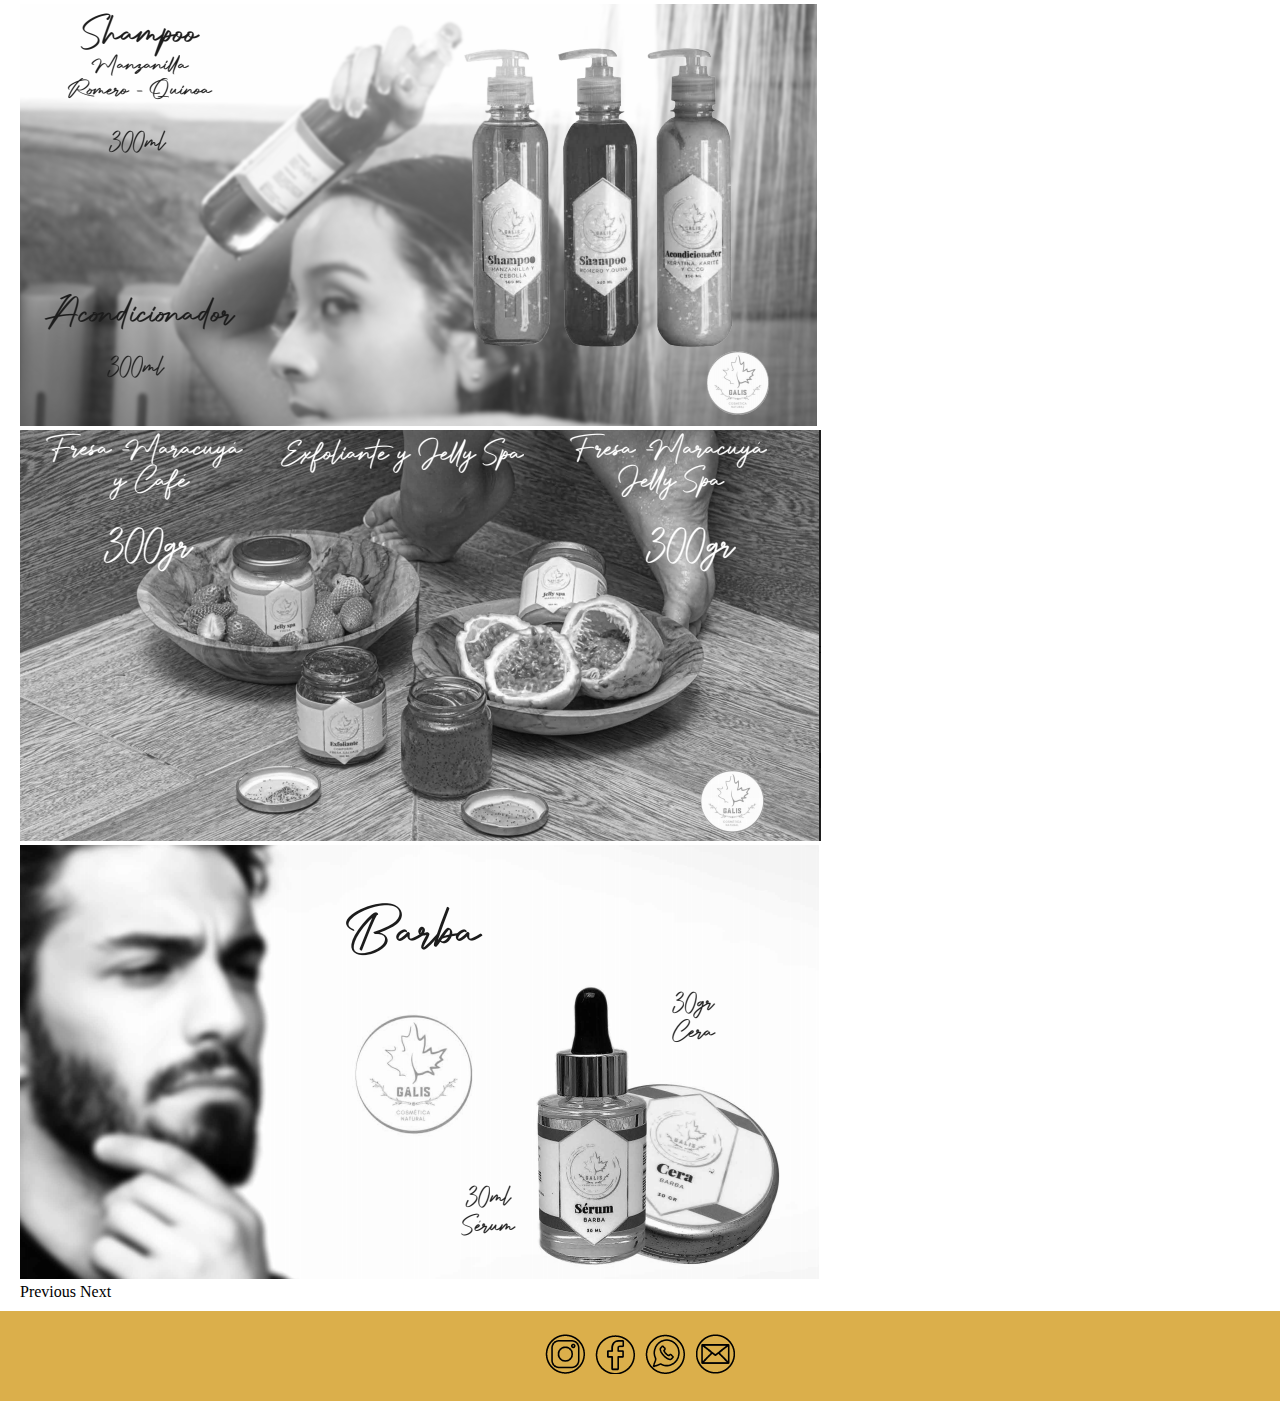
==== commit 7fb3f036: "correcion de errores de margenes" ====
--- a/index.html
+++ b/index.html
@@ -60,7 +60,7 @@
 	<main>
 	<div class="index__main--height">
 		<!-- inicia carrusel favoritos-->
-		<section >
+		<section class="index__carrousel--margin" >
 			<div id="carouselExampleControls" class="carousel slide m-1 mx-2" data-ride="carousel">
 			  <div class="carousel-inner">
 			  	<h1 class="text-center m-2">Favoritos</h1>
@@ -87,7 +87,7 @@
 		<!-- termina carrusel favoritos-->
 
 		<!-- inicia carrusel novedades-->
-		<section >
+		<section class="index__carrousel--margin">
 			<div id="carouselExampleIndicators" class="carousel slide m-1 mx-2" data-ride="carousel">
 				<h2 class="text-center m-2">Novedades</h2>
 			  <ol class="carousel-indicators">
--- a/css/main.css
+++ b/css/main.css
@@ -49,11 +49,14 @@
 
 /*index*/
 .index__main--height {
-  height: 88vh; }
+  height: 86vh; }
 
-@media only screen and (min-width: 351px) {
+@media only screen and (min-width: 410px) {
   .index__main--height {
     height: auto; } }
+
+.index__carrousel--margin {
+  margin: 10px 20px; }
 
 /* titulos */
 h1, h2 {
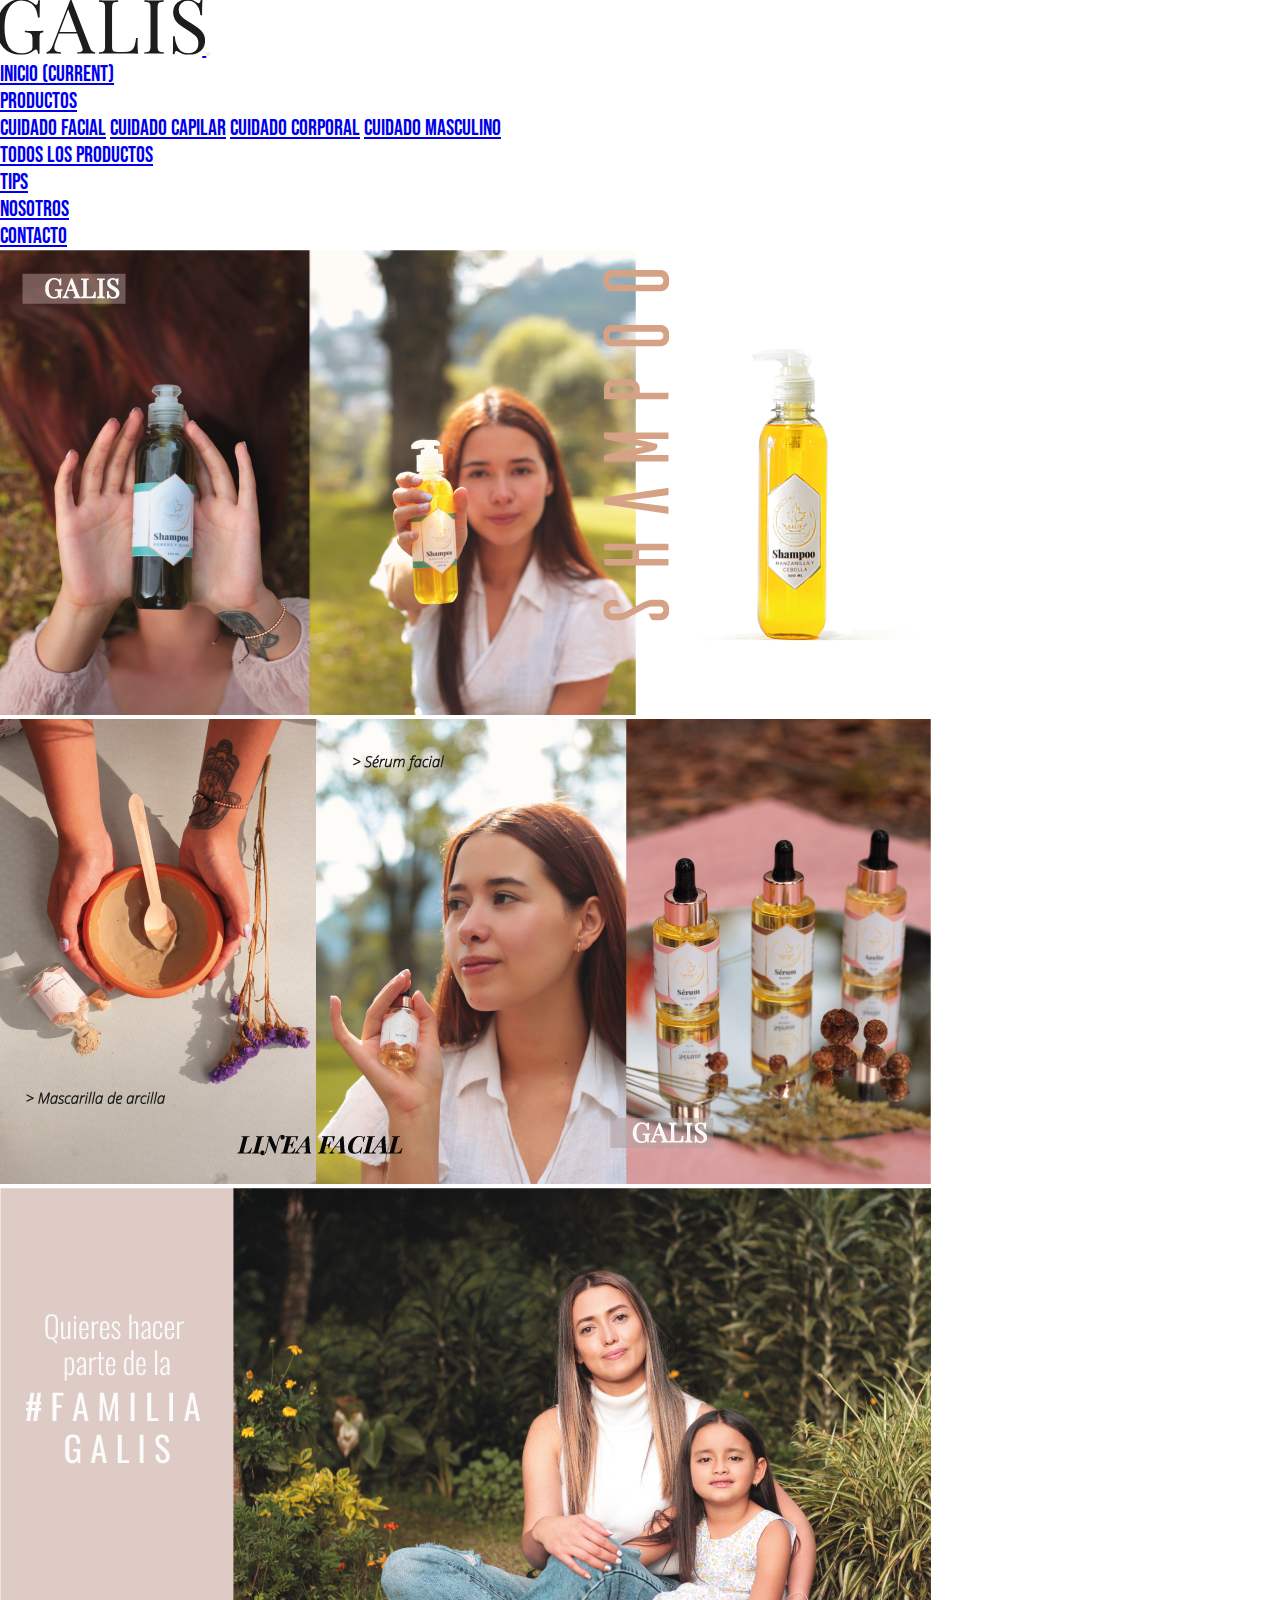
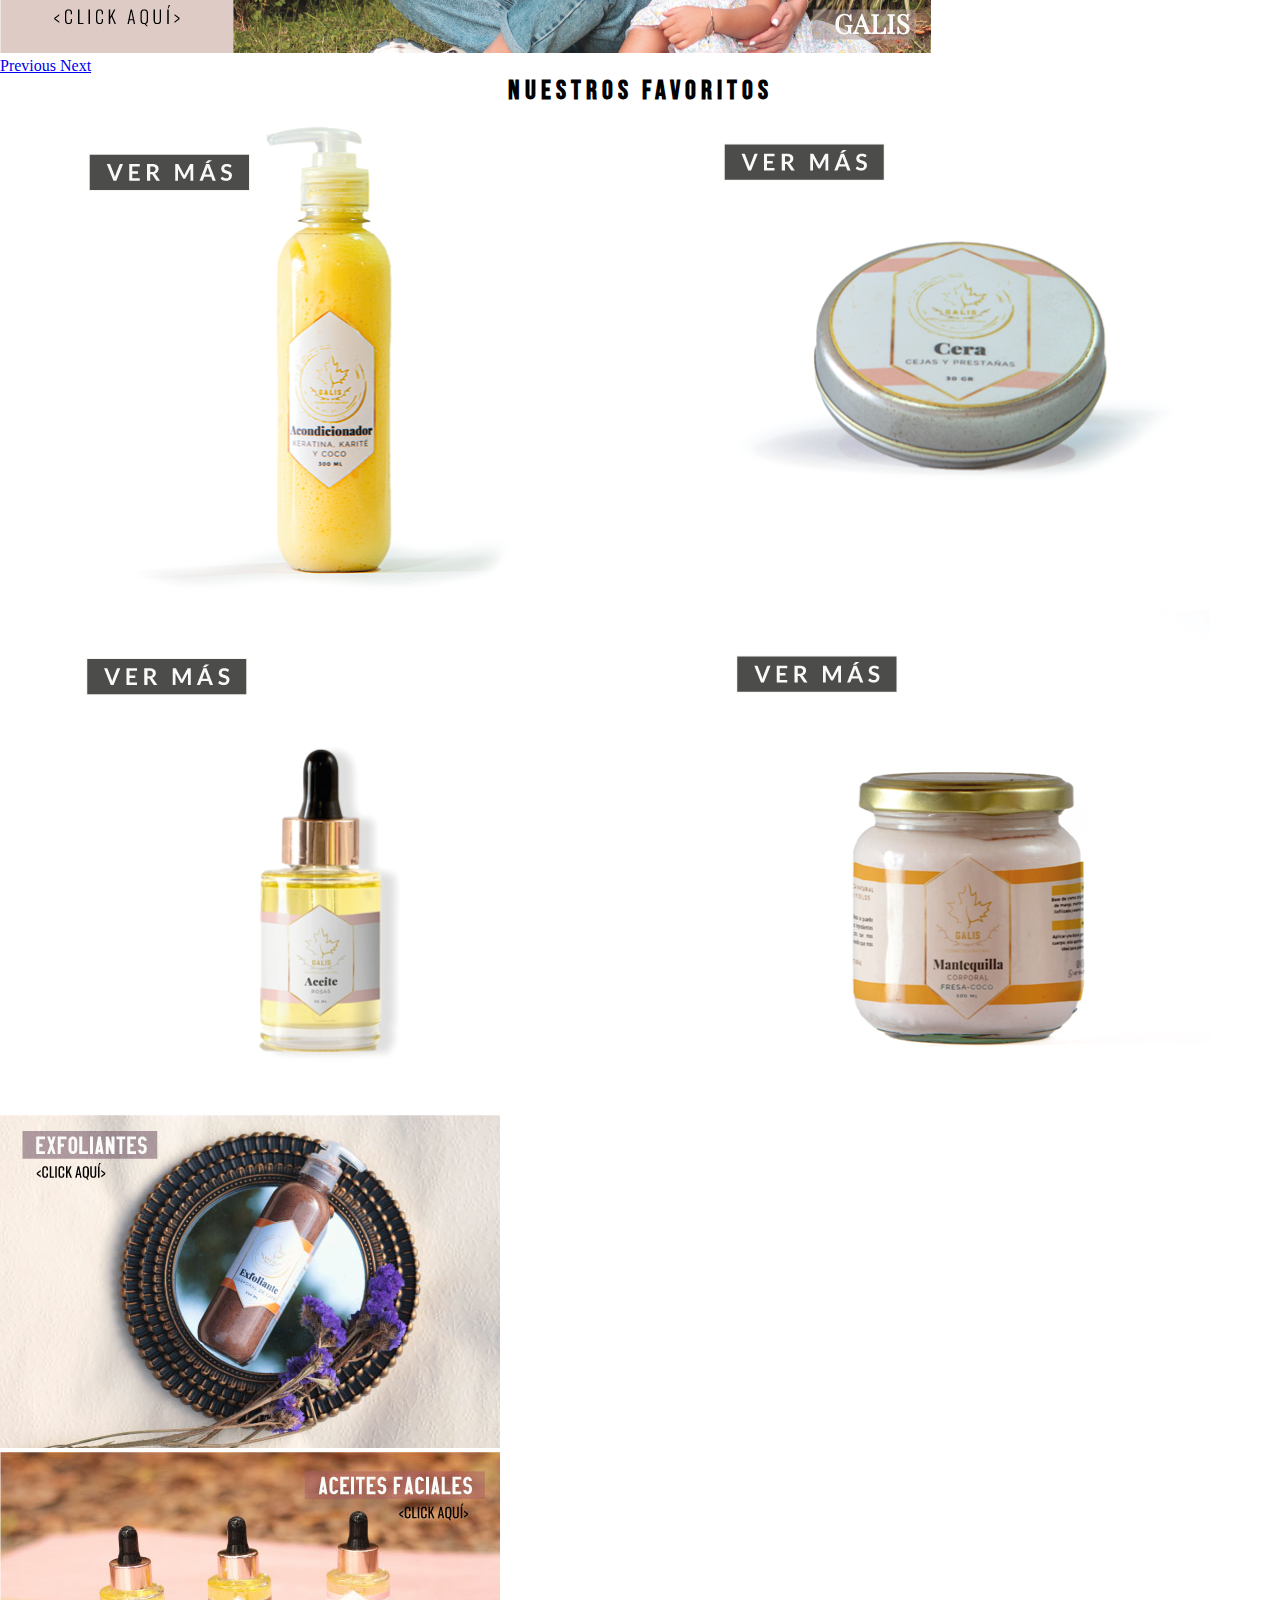
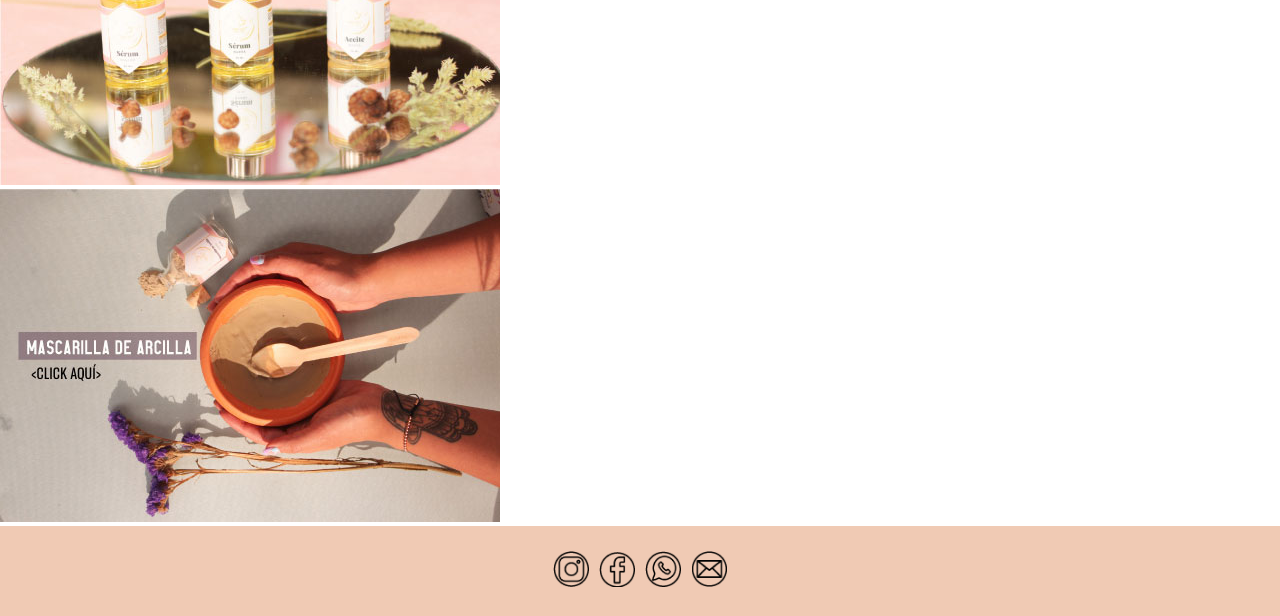
==== commit 68b28d4f: "se corrigieron errores" ====
--- a/index.html
+++ b/index.html
@@ -58,20 +58,21 @@
 		<!-- termina nav -->
 	</header>
 	<main>
-	<div class="index__main--height">
-		<!-- inicia carrusel favoritos-->
-		<section class="index__carrousel--margin" >
-			<div id="carouselExampleControls" class="carousel slide m-1 mx-2" data-ride="carousel">
+	<div>
+		<!--inicia carrusel-->
+		<section>
+			<div id="carouselExampleControls" class="carousel slide" data-ride="carousel">
 			  <div class="carousel-inner">
-			  	<h1 class="text-center m-2">Favoritos</h1>
 			    <div class="carousel-item active">
-			      <img src="recursos/aceitedecococarrusel.PNG" class="d-block w-100 img-fluid rounded" alt="aceites de coco">
+					<img src="recursos/flyershampoo.png" class="d-block w-100 img-fluid" alt="shampoo artesanal">
 			    </div>
 			    <div class="carousel-item">
-			      <img src="recursos/nutellacapilarcarrusel.PNG" class="d-block w-100 img-fluid rounded" alt="nutella capilar">
+			       <img src="recursos/flyerlineafacial1.png" class="d-block w-100 img-fluid" alt="linea facial galis">
 			    </div>
 			    <div class="carousel-item">
-			      <img src="recursos/aguamicelarcarrusel.PNG" class="d-block w-100 img-fluid rounded" alt="agua micelar">
+			    <a href="paginas/nosotros.html#mayoristas">
+			      <img src="recursos/flyerfamiliagalis.png" class="d-block w-100 img-fluid rounded" alt="familia galis">
+			  	</a>
 			    </div>
 			  </div>
 			  <a class="carousel-control-prev" href="#carouselExampleControls" role="button" data-slide="prev">
@@ -84,39 +85,27 @@
 			  </a>
 			</div>
 		</section>
-		<!-- termina carrusel favoritos-->
-
-		<!-- inicia carrusel novedades-->
-		<section class="index__carrousel--margin">
-			<div id="carouselExampleIndicators" class="carousel slide m-1 mx-2" data-ride="carousel">
-				<h2 class="text-center m-2">Novedades</h2>
-			  <ol class="carousel-indicators">
-			    <li data-target="#carouselExampleIndicators" data-slide-to="0" class="active"></li>
-			    <li data-target="#carouselExampleIndicators" data-slide-to="1"></li>
-			    <li data-target="#carouselExampleIndicators" data-slide-to="2"></li>
-			  </ol>
-			  <div class="carousel-inner">
-			    <div class="carousel-item active">
-			      <img src="recursos/shampoocarrusel.png" class="d-block w-100 img-fluid rounded" alt="shampoo artesnal">
-			    </div>
-			    <div class="carousel-item">
-			      <img src="recursos/exfoliantescorporalescarrusel.png" class="d-block w-100 img-fluid rounded" alt="exfoliantes corporales">
-			    </div>
-			    <div class="carousel-item">
-			      <img src="recursos/serumbarbacarrusel.png" class="d-block w-100 img-fluid rounded" alt="serum para barba">
-			    </div>
-			  </div>
-			  <a class="carousel-control-prev" href="#carouselExampleIndicators" role="button" data-slide="prev">
-			    <span class="carousel-control-prev-icon" aria-hidden="true"></span>
-			    <span class="sr-only">Previous</span>
-			  </a>
-			  <a class="carousel-control-next" href="#carouselExampleIndicators" role="button" data-slide="next">
-			    <span class="carousel-control-next-icon" aria-hidden="true"></span>
-			    <span class="sr-only">Next</span>
-			  </a>
-			</div>
+		<!--termina carrusel-->
+		<!--inician productos favoritos-->
+		<section >
+			<h1 class="m-4 index__title">nuestros favoritos</h1>
+			<section class="index__img--grid">
+			<a href="paginas/productos/index.html#acondicionador"><img src="recursos/acondicionadorindex.png" class="img-fluid" alt="acondicionador natural"></a>
+			<a href="paginas/productos/index.html#cera"><img src="recursos/ceraindex.png" class="img-fluid" alt="cera para cejas y pestañas artesanal"></a>
+			<a href="paginas/productos/index.html#serum"><img src="recursos/serumindex.png" class="img-fluid" alt="sérum para rostro"></a>
+			<a href="paginas/productos/index.html#mantequilla"><img src="recursos/mantequillaindex.png" class="img-fluid" alt="mantequilla corporal de fresa"></a>
+			</section>
 		</section>
-		<!-- termina carrusel novedades-->
+		<!--terminan productos favoritos-->
+		<!-- inician accesos directos -->
+		<section class="container-fluid">
+			<section class="row justify-content-center">
+				<div class="col-md-4 col-xs-12 p-0"><img src="recursos/exfoliantes.jpg" alt="exfoliantes corporales naturales"class="img-fluid"></div>
+				<div class="col-md-4 col-xs-12 p-0"><img src="recursos/aceitesfaciales.jpg" alt="aceites faciales artesanales" class="img-fluid"></div>
+				<div class="col-md-4 col-xs-12 p-0"><img src="recursos/mascarilladearcilla.jpg" alt="exfoliantes corporales naturales"class="img-fluid"></div>							
+			</section>
+		</section>
+		<!-- terminan accesos directos -->	
 	</div>
 	</main>
 	<footer>
--- a/css/main.css
+++ b/css/main.css
@@ -1,5 +1,6 @@
 /* reset */
-@import url("https://fonts.googleapis.com/css2?family=Karla:ital,wght@0,300;0,500;0,700;1,300&family=Spectral:ital,wght@0,200;0,400;0,500;0,700;1,400&display=swap");
+@import url("https://fonts.googleapis.com/css2?family=Bebas+Neue&family=Open+Sans:ital,wght@0,300;0,400;0,600;1,400&display=swap");
+@import url("https://fonts.googleapis.com/css2?family=Lato:ital,wght@0,400;0,700;1,300&display=swap");
 * {
   margin: 0;
   padding: 0; }
@@ -10,7 +11,8 @@
 header {
   width: 100vw; }
   header nav {
-    font-family: "Spectral", serif; }
+    font-family: "Bebas Neue", cursive;
+    font-size: 1.4em; }
     header nav a img:hover {
       transform: scale(1.03, 1.03);
       transition: 0.5s; }
@@ -18,67 +20,53 @@
 .logo--size {
   height: 5vh; }
 
-@media only screen and (min-width: 450px) {
+@media only screen and (min-width: 1200px) {
   .logo--size {
     height: 6vh; } }
 
-@media only screen and (min-width: 600px) {
-  .logo--size {
-    height: 7vh; } }
-
-@media only screen and (min-width: 1200px) {
-  .logo--size {
-    height: 8vh; } }
-
 /* index productos */
-main section a {
-  text-decoration: none;
-  color: black;
-  text-transform: none; }
-
 .main__productos--height {
   height: auto; }
 
 @media only screen and (min-width: 1000px) {
   .main__productos--height {
-    height: 76vh; } }
+    height: 80vh; } }
 
 .card__productos--animaocion:hover {
   transform: scale(1.01, 1.01);
   transition: 0.5s; }
 
+.card__productos--titulos {
+  text-align: left;
+  text-transform: capitalize;
+  font-family: "Lato", sans-serif;
+  font-size: 1em;
+  font-weight: 700; }
+
+.modal__productos--titulos {
+  font-size: 1.5em;
+  text-align: center;
+  letter-spacing: 5px;
+  font-weight: 400; }
+
+.productos--background {
+  background-color: #F5F4F4; }
+
+.btn-productos {
+  background-color: #877D78;
+  color: white;
+  font-family: "Lato", sans-serif; }
+
 /*index*/
-.index__main--height {
-  height: 86vh; }
+.index__title {
+  text-align: center;
+  letter-spacing: 5px; }
 
-@media only screen and (min-width: 410px) {
-  .index__main--height {
-    height: auto; } }
-
-.index__carrousel--margin {
-  margin: 10px 20px; }
-
-/* titulos */
-h1, h2 {
-  font-family: "Spectral", serif;
-  font-size: 1.2em;
-  text-align: left; }
-
-h3 {
-  font-family: "Spectral", serif;
-  font-size: 1.4em;
-  text-transform: capitalize;
-  text-align: left;
-  font-weight: 600;
-  color: #DBAF4B; }
-
-/* decoracion de parrafos */
-.decoration__p {
-  font-family: "Spectral", serif;
-  font-weight: 600;
-  font-size: 1.2em;
-  color: #DBAF4B;
-  text-transform: capitalize; }
+.index__img--grid {
+  display: grid;
+  grid-template-columns: repeat(2, 1fr);
+  grid-template-rows: repeat(2, 1fr);
+  justify-items: center; }
 
 /* pagina error 404 */
 .bg--error404 {
@@ -103,9 +91,40 @@
     background-size: cover;
     height: 100vh; } }
 
+/* contacto */
+.contacto--background {
+  background-color: #F5F4F4; }
+
+.contacto__form--titulo {
+  font-size: 1.8em;
+  text-align: center;
+  letter-spacing: 5px;
+  font-weight: 400;
+  color: #D9B5A0; }
+
+/* titulos */
+h1, h2 {
+  font-family: "Bebas Neue", cursive;
+  font-size: 1.7em; }
+
+h3 {
+  font-family: "Bebas Neue", cursive;
+  font-size: 1.4em;
+  text-transform: capitalize;
+  text-align: left;
+  font-weight: 600; }
+
+/* decoracion de parrafos */
+.decoration__p {
+  font-family: "Bebas Neue", cursive;
+  font-weight: 400;
+  font-size: 1.2em;
+  color: black;
+  text-transform: capitalize; }
+
 /* footer */
 footer {
-  background-color: #DBAF4B;
+  background-color: #F0CAB4;
   height: 10vh; }
   footer section {
     height: 100%;
@@ -113,6 +132,7 @@
     justify-content: center;
     align-items: center; }
     footer section img {
+      height: 4vh;
       margin: 5px; }
       footer section img:hover {
         transform: scale(1.02, 1.02);
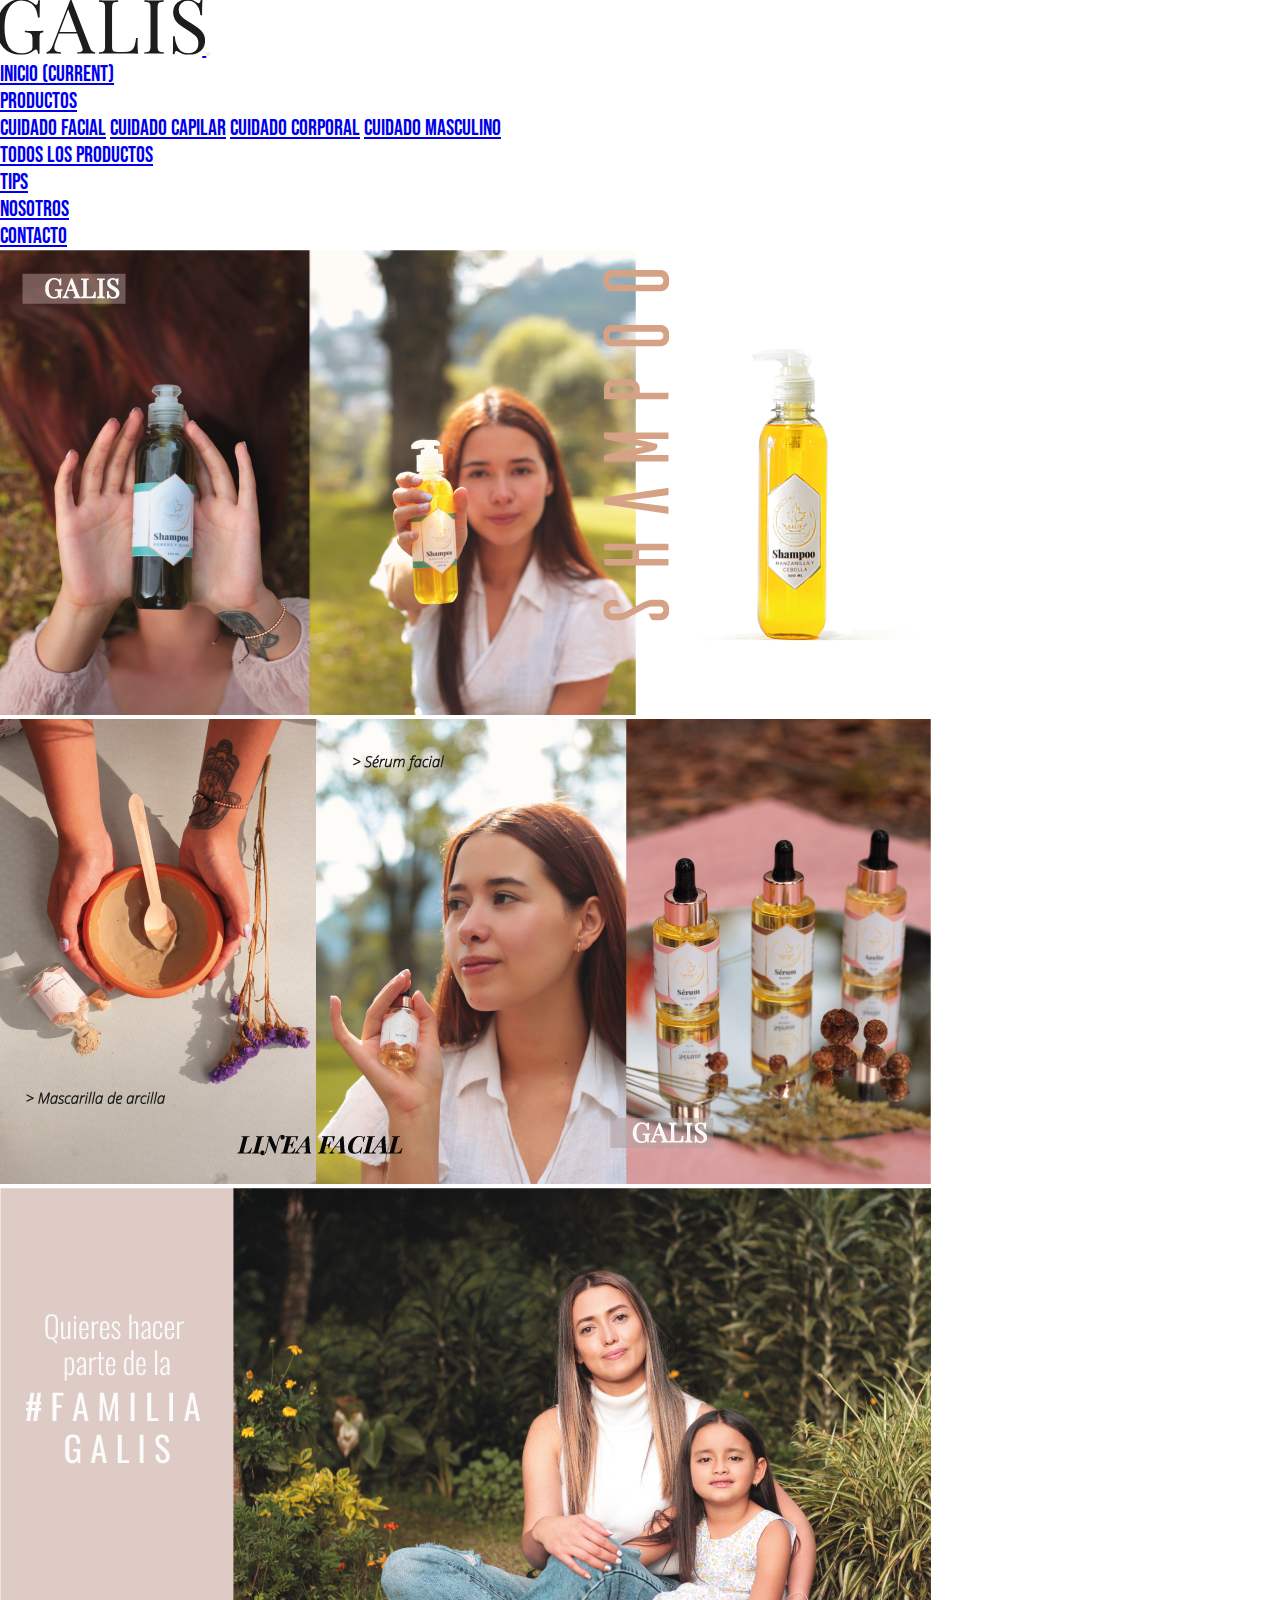
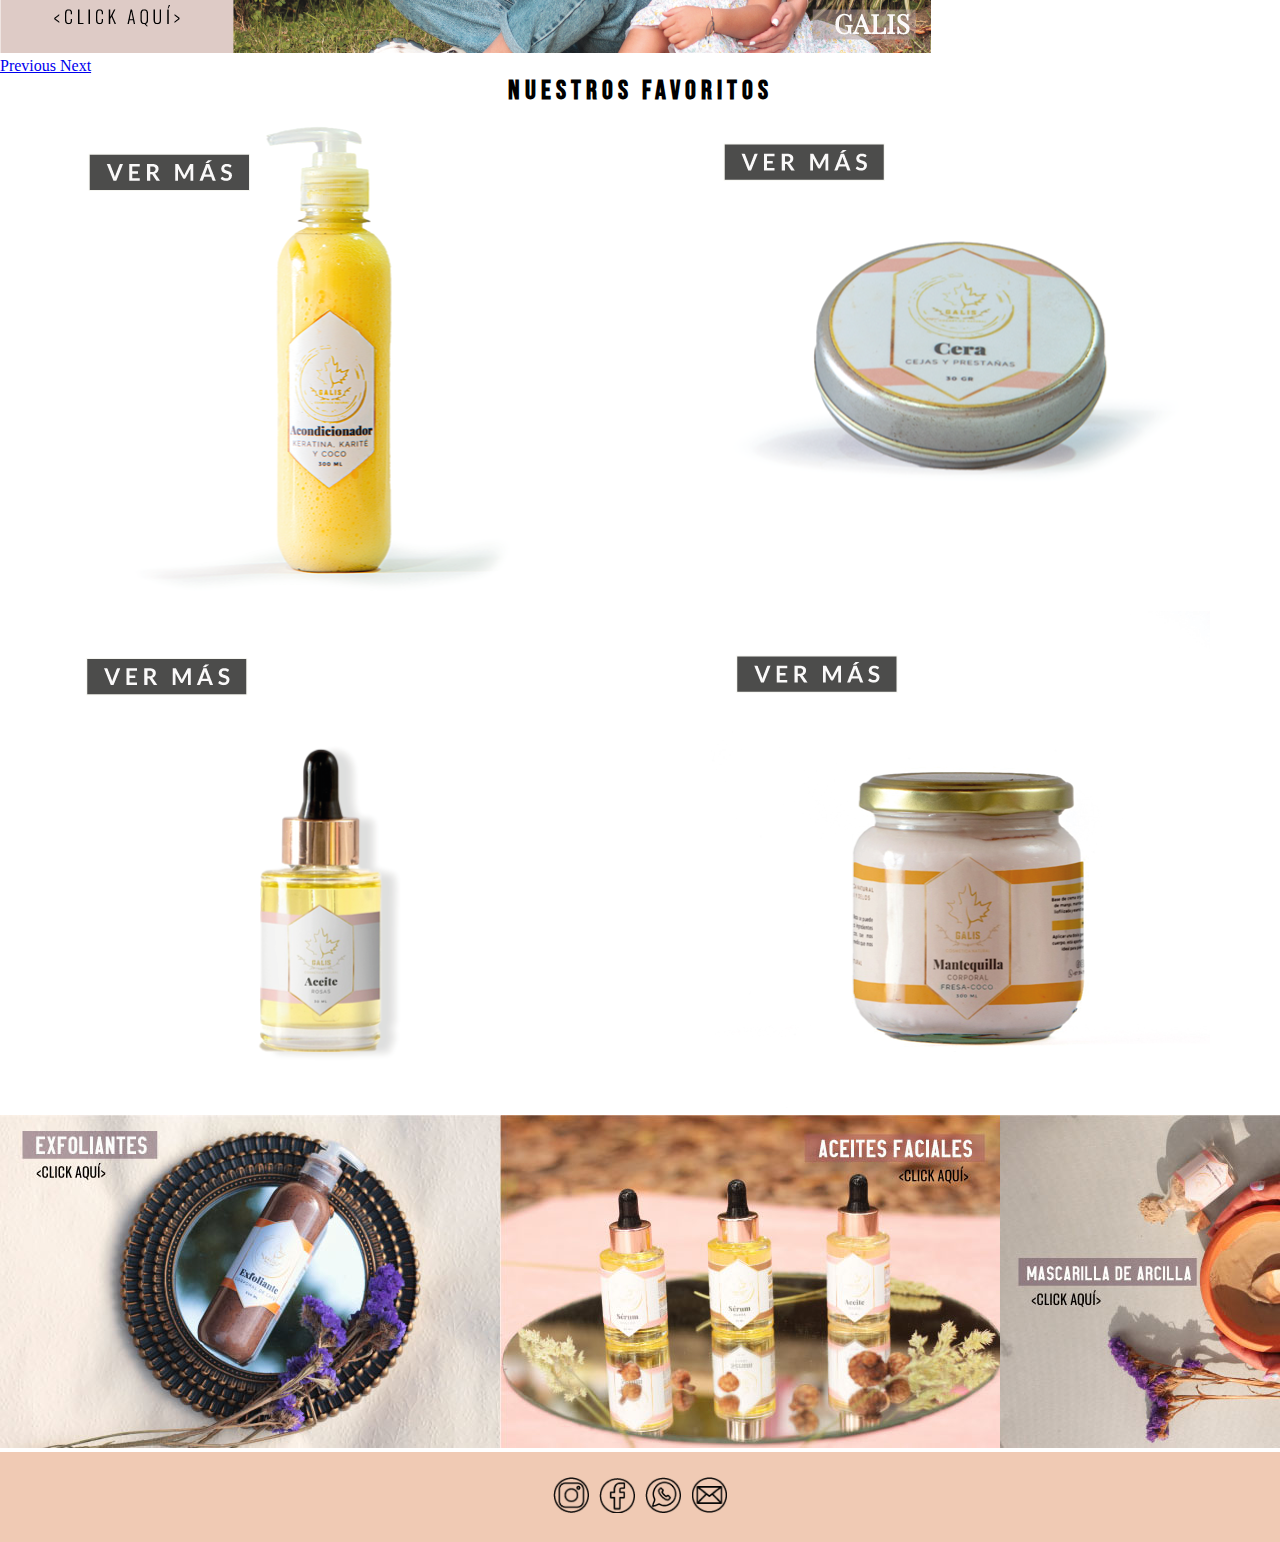
==== commit 0ec8059c: "pagina nosotros" ====
--- a/index.html
+++ b/index.html
@@ -98,11 +98,11 @@
 		</section>
 		<!--terminan productos favoritos-->
 		<!-- inician accesos directos -->
-		<section class="container-fluid">
-			<section class="row justify-content-center">
-				<div class="col-md-4 col-xs-12 p-0"><img src="recursos/exfoliantes.jpg" alt="exfoliantes corporales naturales"class="img-fluid"></div>
-				<div class="col-md-4 col-xs-12 p-0"><img src="recursos/aceitesfaciales.jpg" alt="aceites faciales artesanales" class="img-fluid"></div>
-				<div class="col-md-4 col-xs-12 p-0"><img src="recursos/mascarilladearcilla.jpg" alt="exfoliantes corporales naturales"class="img-fluid"></div>							
+		<section>
+			<section class="index__accesodirecto--grid">
+				<a href="paginas/productos/cuidadocorporal.html#exfoliante"><div class="p-0"><img src="recursos/exfoliantes.jpg" alt="exfoliantes corporales naturales"class="img-fluid"></div></a>
+				<a href="paginas/productos/cuidadofacial.html#serum"><div class="p-0"><img src="recursos/aceitesfaciales.jpg" alt="aceites faciales artesanales" class="img-fluid"></div></a>
+				<a href="paginas/productos/cuidadofacial.html#arcilla"><div class="p-0"><img src="recursos/mascarilladearcilla.jpg" alt="exfoliantes corporales naturales"class="img-fluid"></div></a>							
 			</section>
 		</section>
 		<!-- terminan accesos directos -->	
--- a/css/main.css
+++ b/css/main.css
@@ -68,6 +68,17 @@
   grid-template-rows: repeat(2, 1fr);
   justify-items: center; }
 
+.index__accesodirecto--grid {
+  display: grid;
+  grid-template-columns: repeat(1, 1fr);
+  grid-template-rows: repeat(3, 1fr);
+  justify-items: center; }
+
+@media only screen and (min-width: 600px) {
+  .index__accesodirecto--grid {
+    grid-template-columns: repeat(3, 1fr);
+    grid-template-rows: repeat(1, 1fr); } }
+
 /* pagina error 404 */
 .bg--error404 {
   background-image: url(../recursos/error404sm.gif);
@@ -102,6 +113,38 @@
   font-weight: 400;
   color: #D9B5A0; }
 
+/* nosotros */
+.nosotros--grid {
+  display: grid;
+  grid-template-columns: repeat(1, 1fr);
+  grid-template-rows: repeat(2, 1fr);
+  justify-content: center;
+  justify-items: center; }
+
+.nosotros--article {
+  font-family: "Open Sans", sans-serif;
+  font-size: 0.9em;
+  line-height: 1em;
+  letter-spacing: 1px;
+  word-spacing: 2px;
+  text-align: center; }
+
+@media only screen and (min-width: 600px) {
+  .nosotros--grid {
+    grid-template-columns: repeat(2, 1fr);
+    grid-template-rows: repeat(1, 1fr); }
+  .nosotros--article {
+    font-size: 1.1em;
+    line-height: 1.3em;
+    letter-spacing: 2px;
+    word-spacing: 4px;
+    text-align: left; } }
+
+.nosotros--acordion {
+  text-decoration: none;
+  color: black;
+  text-align: center; }
+
 /* titulos */
 h1, h2 {
   font-family: "Bebas Neue", cursive;
@@ -122,6 +165,7 @@
   color: black;
   text-transform: capitalize; }
 
+/* https://silentteacher.toxicode.fr/ */
 /* footer */
 footer {
   background-color: #F0CAB4;
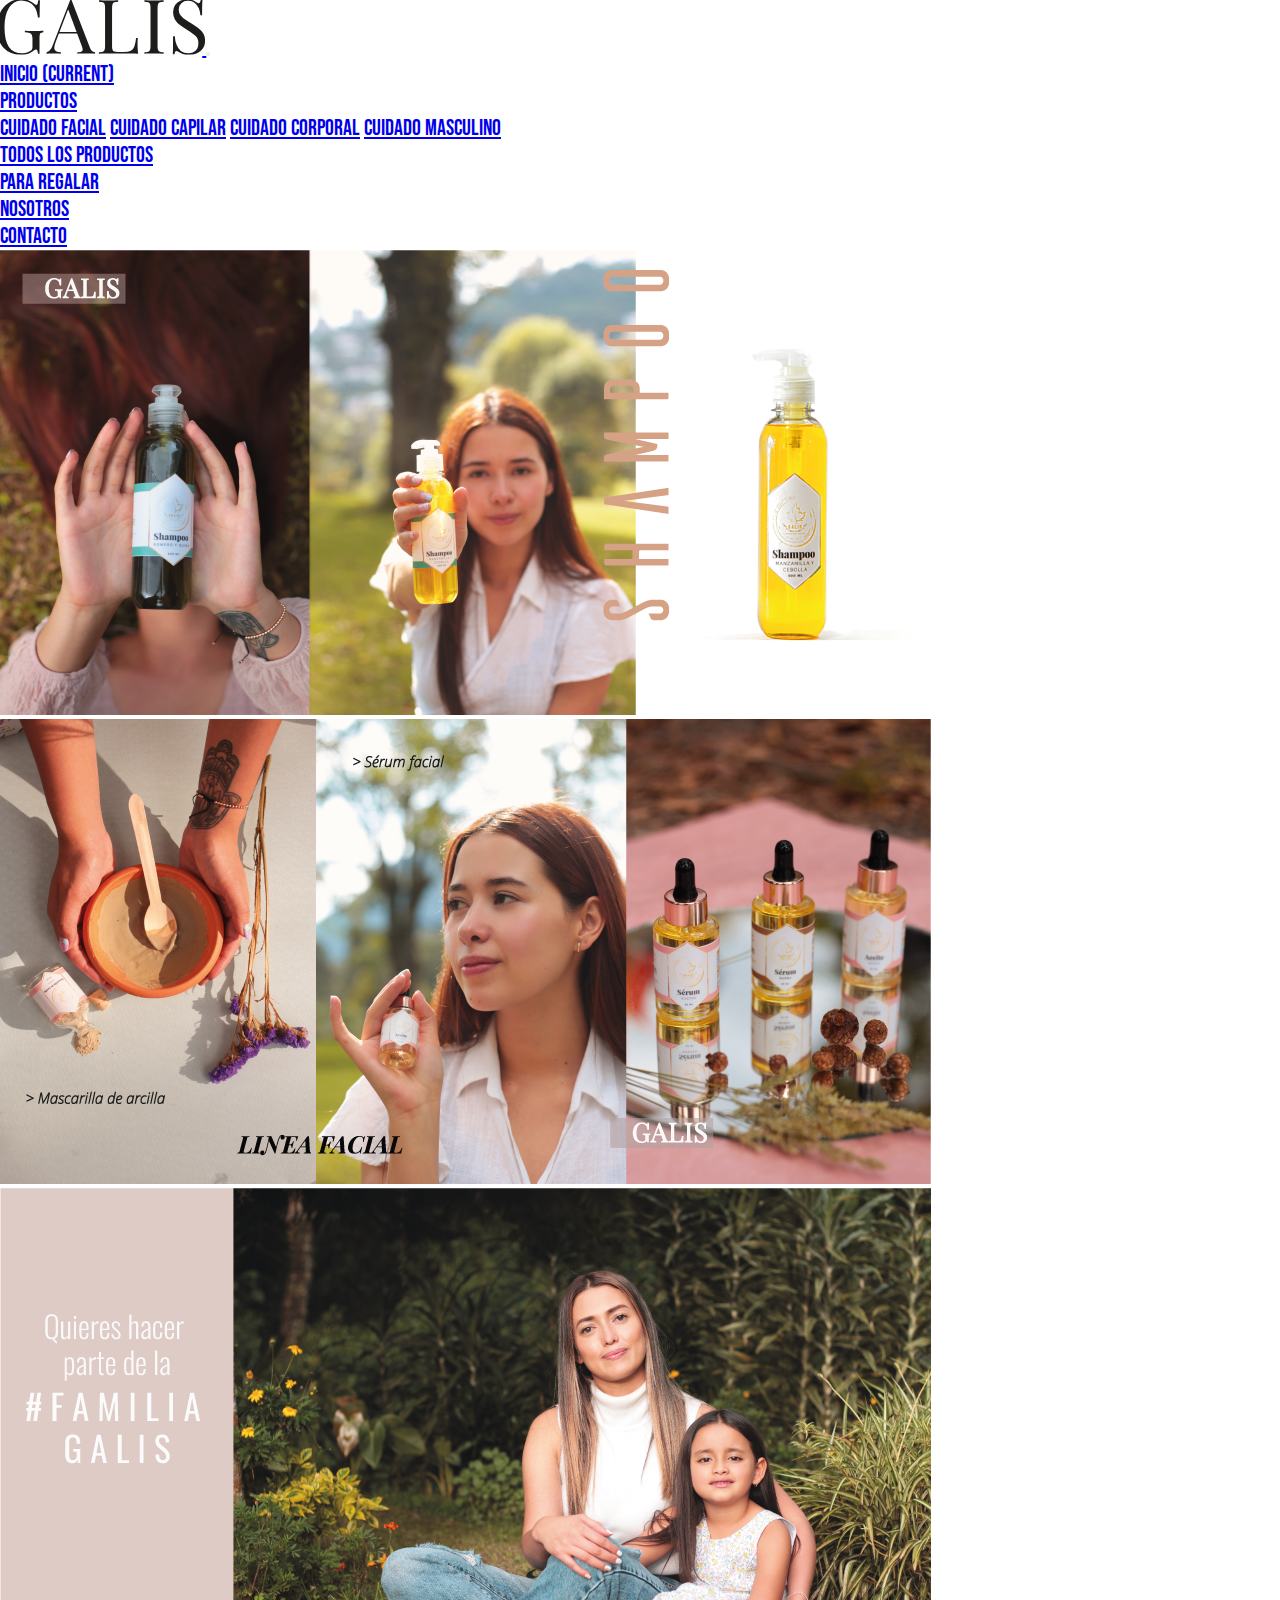
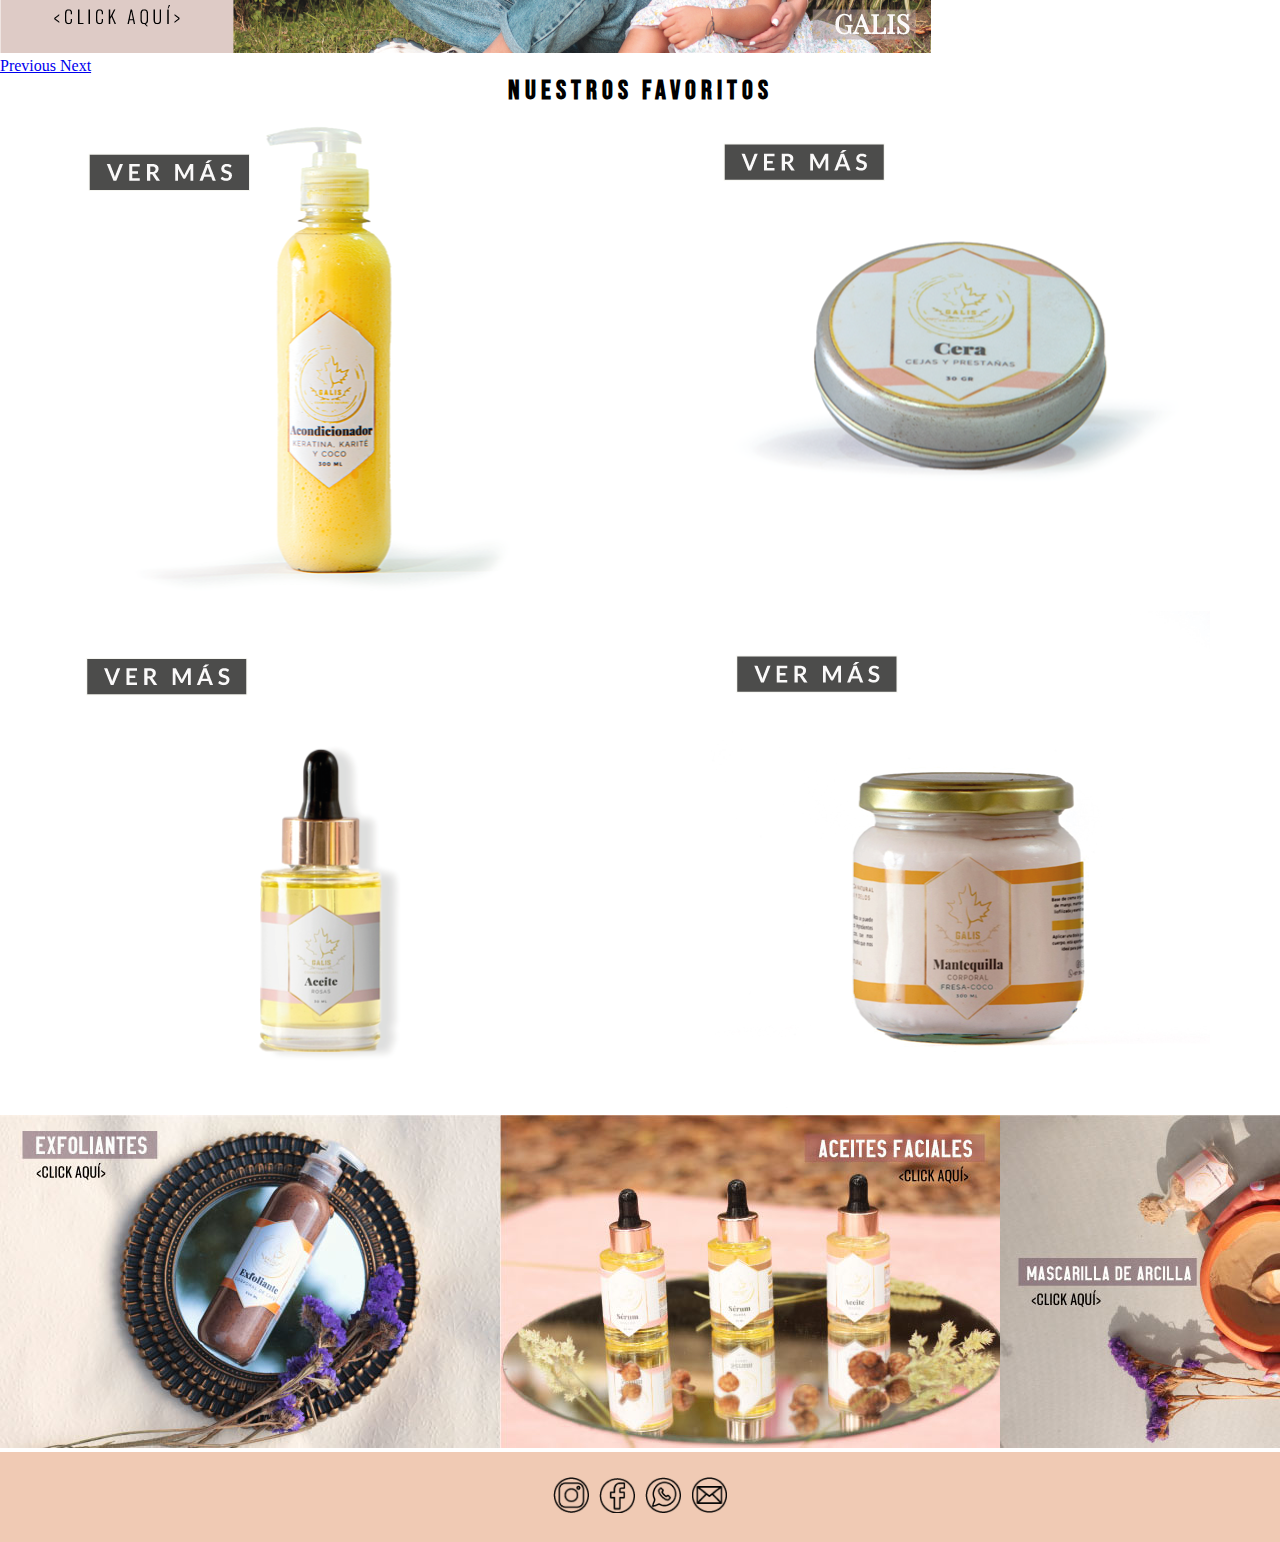
==== commit 481b797e: "se agregaron textos de productos y pagina Para regalar" ====
--- a/index.html
+++ b/index.html
@@ -43,7 +43,7 @@
 					  <a class="dropdown-item" href="paginas/productos/index.html">Todos los productos</a>
 			        </div>
 			         <li class="nav-item">
-			        <a class="nav-link" href="paginas/tips.html">Tips</a>
+			        <a class="nav-link" href="paginas/pararegalar.html">Para regalar</a>
 			      </li>
 			       <li class="nav-item">
 			        <a class="nav-link" href="paginas/nosotros.html">Nosotros</a>
--- a/css/main.css
+++ b/css/main.css
@@ -25,13 +25,6 @@
     height: 6vh; } }
 
 /* index productos */
-.main__productos--height {
-  height: auto; }
-
-@media only screen and (min-width: 1000px) {
-  .main__productos--height {
-    height: 80vh; } }
-
 .card__productos--animaocion:hover {
   transform: scale(1.01, 1.01);
   transition: 0.5s; }
@@ -118,7 +111,6 @@
   display: grid;
   grid-template-columns: repeat(1, 1fr);
   grid-template-rows: repeat(2, 1fr);
-  justify-content: center;
   justify-items: center; }
 
 .nosotros--article {
@@ -127,9 +119,12 @@
   line-height: 1em;
   letter-spacing: 1px;
   word-spacing: 2px;
-  text-align: center; }
+  text-align: center;
+  margin-left: 15px;
+  margin-right: 15px;
+  margin-top: 10px; }
 
-@media only screen and (min-width: 600px) {
+@media only screen and (min-width: 700px) {
   .nosotros--grid {
     grid-template-columns: repeat(2, 1fr);
     grid-template-rows: repeat(1, 1fr); }
@@ -141,7 +136,6 @@
     text-align: left; } }
 
 .nosotros--acordion {
-  text-decoration: none;
   color: black;
   text-align: center; }
 
@@ -165,7 +159,6 @@
   color: black;
   text-transform: capitalize; }
 
-/* https://silentteacher.toxicode.fr/ */
 /* footer */
 footer {
   background-color: #F0CAB4;
